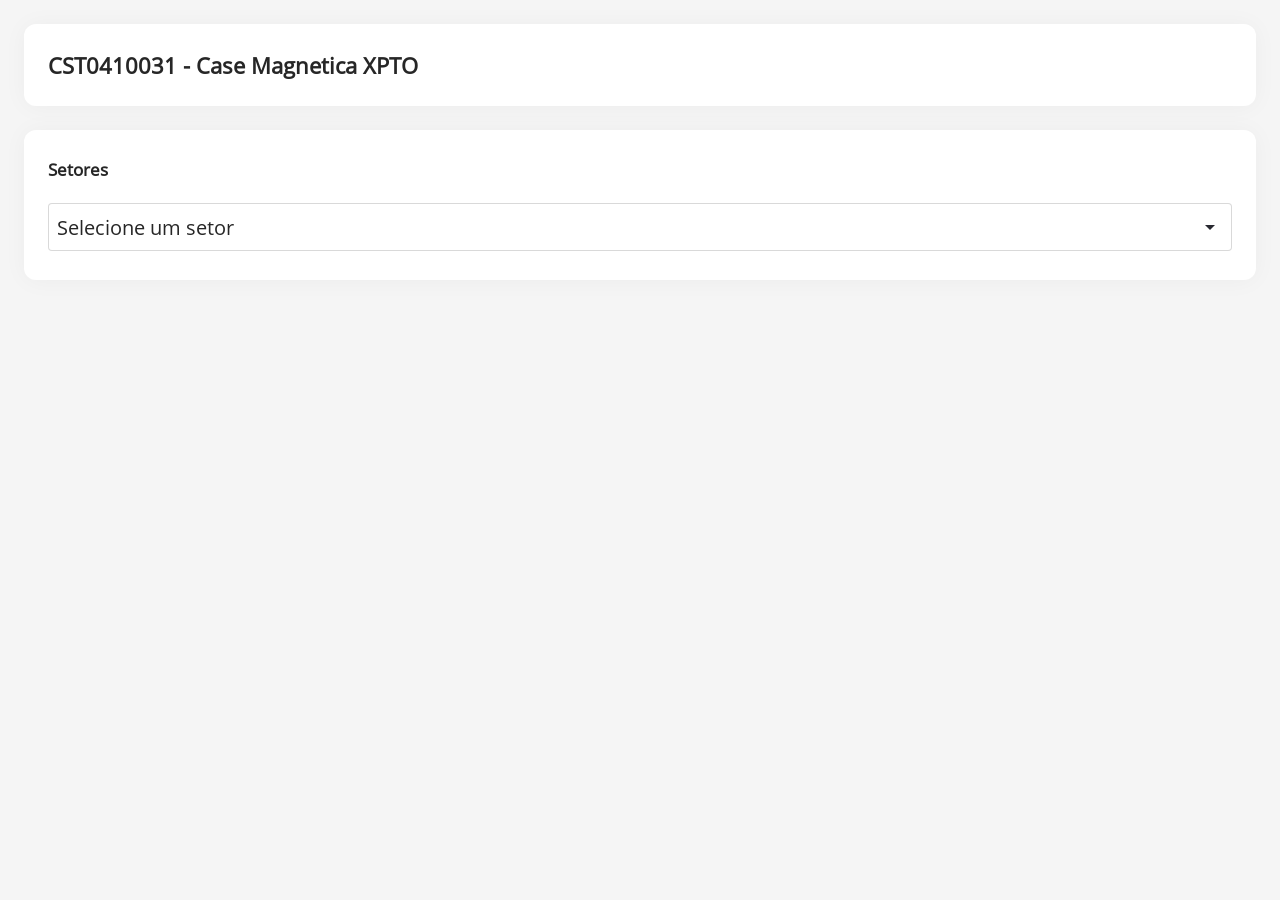
==== views/crm.html @ dc73edc6 "Adiciona view de CRM com listbox de setores e tabela de serviços" ====
<!DOCTYPE html>
<html lang="pt-br">
    <head>
        <meta charset="utf-8" />
        <meta name="viewport" content="width=device-width, initial-scale=1"/>
        <link href="../css/thalamus.css" rel="stylesheet" type="text/css"/>
        <style>
            body {
                margin: 0;
                padding: 0;
                width: 100%;
                overflow-x: hidden;
            }
            .container {
                width: 100% !important;
                max-width: 100% !important;
                padding: 0 !important;
                margin: 0 !important;
                box-sizing: border-box;
            }
            .margem.container {
                width: 100% !important;
                padding: var(--margem) !important;
                margin: 0 !important;
                box-sizing: border-box;
            }
            .card {
                width: 100%;
                box-sizing: border-box;
            }
            .bloco {
                width: 100%;
                margin: 0;
                padding: 0;
                box-sizing: border-box;
            }
            .bloco.margem {
                padding: var(--margem) !important;
                box-sizing: border-box;
            }
            .setor-listbox {
                width: 100%;
                box-sizing: border-box;
                border: 1px solid var(--cor-separador);
                border-radius: 4px;
                background-color: var(--cor-bg);
                color: var(--cor-texto);
                font-size: 1em;
                padding: 8px;
                cursor: pointer;
                margin: 5px 0;
            }
            .setor-listbox:hover {
                background-color: var(--cor-primaria-fraca);
            }
            .servico-table {
                width: 100%;
                border-collapse: collapse;
                margin-top: 20px;
                box-sizing: border-box;
            }
            .servico-table th, .servico-table td {
                padding: 10px;
                border: 1px solid var(--cor-separador);
                text-align: left;
            }
            .servico-table th {
                background-color: var(--cor-primaria-fraca);
            }
            .acao-btn {
                cursor: pointer;
                color: var(--cor-erro);
            }
            .modal {
                display: none;
                position: fixed;
                top: 0;
                left: 0;
                width: 100%;
                height: 100%;
                background-color: rgba(0,0,0,0.5);
            }
            .modal-content {
                background-color: var(--cor-bg);
                margin: 15% auto;
                padding: 20px;
                width: 70%;
                border-radius: 5px;
            }
        </style>
    </head>
    <body>
        <div class="container margem">
            <div class="card bloco margem">
                <h2>CST0410031 - Case Magnetica XPTO</h2>
            </div>
            
            <div class="card bloco margem">
                <h3>Setores</h3>
                <select class="setor-listbox" onchange="selecionarSetor(this.value)">
                    <option value="">Selecione um setor</option>
                    <option value="Montagem">Montagem</option>
                    <option value="Usinagem">Usinagem</option>
                    <option value="Pintura">Pintura</option>
                </select>
            </div>

            <div id="setores-container">
                <!-- Os blocos de setores serão inseridos aqui -->
            </div>
        </div>

        <!-- Modal -->
        <div id="servicoModal" class="modal">
            <div class="modal-content">
                <h2>Detalhes do Serviço</h2>
                <p>Conteúdo do modal aqui...</p>
                <button onclick="fecharModal()">Fechar</button>
            </div>
        </div>

        <script>
            function criarBlocoSetor(setor) {
                const container = document.getElementById('setores-container');
                const blocoId = 'setor-' + setor.toLowerCase();
                
                // Verifica se já existe um bloco para este setor
                if (document.getElementById(blocoId)) {
                    return;
                }

                const bloco = document.createElement('div');
                bloco.id = blocoId;
                bloco.className = 'card bloco margem';
                
                bloco.innerHTML = `
                    <h2>${setor}</h2>
                    <table class="servico-table">
                        <thead>
                            <tr>
                                <th>Código</th>
                                <th>Descrição</th>
                                <th>Ação</th>
                            </tr>
                        </thead>
                        <tbody>
                            <tr onclick="abrirModal()">
                                <td>001</td>
                                <td>Cortar cabo na ponta</td>
                                <td class="acao-btn">×</td>
                            </tr>
                            <tr onclick="abrirModal()">
                                <td>002</td>
                                <td>Fixar parafuso no pino</td>
                                <td class="acao-btn">×</td>
                            </tr>
                            <tr onclick="abrirModal()">
                                <td>003</td>
                                <td>Cortar ponta do inserto</td>
                                <td class="acao-btn">×</td>
                            </tr>
                        </tbody>
                    </table>
                `;
                
                container.appendChild(bloco);
            }

            function selecionarSetor(setor) {
                if (setor) {
                    criarBlocoSetor(setor);
                }
            }

            function abrirModal() {
                document.getElementById('servicoModal').style.display = 'block';
            }

            function fecharModal() {
                document.getElementById('servicoModal').style.display = 'none';
            }

            // Fechar modal quando clicar fora dele
            window.onclick = function(event) {
                if (event.target == document.getElementById('servicoModal')) {
                    fecharModal();
                }
            }
        </script>
    </body>
</html>
---- css/thalamus.css ----
@font-face{font-family:OpenSans;src:url("OpenSans.woff2") format("woff2")}:root{--h: 210;--s: 100%;--l: 65%;--c: 0;--cor-primaria: hsl(var(--h) var(--s) var(--l));--cor-primaria-forte: hsl(var(--h) var(--s) calc(var(--l) - 26%));--cor-primaria-media: hsl(var(--h) var(--s) var(--l) / .24);--cor-primaria-fraca: hsl(var(--h) var(--s) var(--l) / .08);--cor-bg: #fff;--cor-secundaria: hsl(calc(var(--h) + 180) var(--s) var(--l));--cor-ok: hsl(220 var(--s) calc(var(--l) - 10%));--cor-sucesso: hsl(130 var(--s) calc(var(--l) - 38%));--cor-alerta: #fdfd25;--cor-erro: hsl(0 var(--s) calc(var(--l) - 26%));--cor-cinza: rgba(var(--c), var(--c), var(--c),.04);--cor-cinza2: rgba(var(--c), var(--c), var(--c),.07);--cor-fonte: rgba(var(--c), var(--c), var(--c),.85);--cor-fonte-forte: rgb(var(--c), var(--c), var(--c));--cor-fonte-fraca: rgba(var(--c), var(--c), var(--c),.54);--cor-separador: rgba(var(--c), var(--c), var(--c),.15);--margem: 24px}.dark{--c: 255;--cor-primaria-forte: hsl(var(--h) var(--s) calc(var(--l) + 10%));--cor-ok: hsl(220 var(--s) calc(var(--l) + 6%));--cor-sucesso: hsl(130 var(--s) calc(var(--l) + 6%));--cor-erro: hsl(0 var(--s) calc(var(--l) + 6%));--cor-bg: #222}.dark .jm{box-shadow:0 0 0 1px var(--cor-separador),0 2px 8px rgba(0,0,0,.8),0 4px 8px -4px rgba(0,0,0,.8),0 4px 8px -4px rgba(0,0,0,.8)}*{margin:0}body,input,textarea,select,button{background:var(--cor-bg);color:var(--cor-fonte);font:14px/1.572 OpenSans,arial,sans-serif}body{background:linear-gradient(var(--cor-cinza), var(--cor-cinza)) var(--cor-bg)}.inicial{background:url(../img/grafismo2.svg) center bottom/cover no-repeat,linear-gradient(var(--cor-cinza), var(--cor-cinza)) var(--cor-bg)}.dark .inicial{background:url(../img/grafismo2-dark.svg) center bottom/cover no-repeat,linear-gradient(var(--cor-cinza), var(--cor-cinza)) var(--cor-bg)}input[type=text],input[type=date],input[type=time],input[type=number],input[type=password],input[type=search],textarea,select,button{border:1px solid var(--cor-separador);border-radius:6px;padding:12px 16px;box-sizing:border-box;width:100%;transition:background-color .25s,border .25s}input:focus,textarea:focus,select:focus{outline:none;border-color:var(--cor-primaria)}input:invalid,textarea:invalid,select:invalid{box-shadow:0 -1px var(--cor-erro) inset}input[disabled],textarea[disabled],select[disabled]{opacity:.4}input[readonly],textarea[readonly],select[readonly]{border-color:var(--cor-cinza)}.pesquisa{background-color:var(--cor-cinza);border-radius:24px;padding:0 calc(var(--margem)/2);margin:0 20px 0 0}.pesquisa input{width:300px;background:none;border-color:rgba(0,0,0,0)}[required]{box-shadow:0 -1px var(--cor-erro) inset}.disabled{opacity:.4;filter:grayscale(1);pointer-events:none}.clicavel{cursor:pointer}.clicavel:hover{box-shadow:0 0 0 1px var(--cor-primaria-media);border-radius:4px}input[type=checkbox],input[type=radio]{width:16px;height:16px;vertical-align:text-bottom;margin:0 6px 0 0}.jm,.abs{position:absolute}.jm{background:var(--cor-bg);box-shadow:0 0 0 1px var(--cor-separador),0 2px 8px var(--cor-separador),0 4px 8px -4px var(--cor-separador),0 4px 8px -4px var(--cor-separador);border-radius:12px;z-index:5;margin:4px 0 0;text-align:left;animation:m .1s linear}header .jm{margin-top:57px;width:280px}.jm-avatar,.jm-notif{right:calc(var(--margem) - 2px)}.jm-notif{margin-right:46px}.jm-notif .fonte-menor{line-height:24px;margin-left:calc(var(--margem)/2)}label{display:block;margin:0 0 12px}.central{max-width:400px;margin:auto}.msg{background:var(--cor-fonte-forte);border-radius:12px;color:var(--cor-bg);padding:var(--margem);position:fixed;bottom:calc(var(--margem)/2);left:calc(var(--margem)/2)}.titulo{box-shadow:0 -1px var(--cor-separador) inset}.subtitulo{color:var(--cor-fonte-forte);font-weight:700}.jm .separador:not(.margem){padding:calc(var(--margem)/2)}.jm-menu{left:calc(var(--margem) + 46px)}.jm-inc{margin-top:16px}.separador+.separador{box-shadow:0 1px var(--cor-cinza2) inset}.efeito:before{content:"";position:absolute;border-top:1px solid var(--cor-primaria);width:48px;margin-top:57px}.toggle{height:20px;border-radius:10px;background:var(--cor-primaria);width:40px;margin:1px 0}.toggle{background:var(--cor-separador);float:left}.toggle:before{content:"";width:16px;height:16px;float:left;background:var(--cor-bg);margin:2px;border-radius:50%}.toggle,.toggle:before{transition:all 120ms ease-in-out}.ativo .toggle{background:var(--cor-primaria)}.ativo .toggle:before{margin-left:22px}.link-toggle{display:inline-block;padding:9px var(--margem) 9px 0}.link-toggle .toggle{margin-right:10px}select{background:url("data:image/svg+xml;charset=utf8,<svg xmlns='http://www.w3.org/2000/svg' width='16' height='5'><path d='M0 0h10L5 5z' fill='%23282930'/></svg>") right 10px center no-repeat var(--cor-bg);appearance:none;padding-right:32px}select,input[type=date],input[type=time]{height:48px}textarea{height:88px;display:block}main section{flex:1}nav a,a[class^=icone-],a[class*=" icone-"]{border-radius:12px;transition:box-shadow .25s,color .25s}nav a:hover,a[class^=icone-]:hover,a[class*=" icone-"]:hover{box-shadow:0 0 0 1px var(--cor-separador) inset}nav a:active,a[class^=icone-]:active,a[class*=" icone-"]:active{background-color:var(--cor-cinza)}nav a{display:block !important}nav .ativo{text-shadow:0 0 1px}nav .ativo,[class^=icone-].ativo,[class*=" icone-"].ativo,.paginacao .ativo,.tags .ativo{background-color:var(--cor-primaria-fraca);box-shadow:0 0 0 1px var(--cor-primaria-media) inset;color:var(--cor-primaria-forte)}[class^=icone-].ativo,[class*=" icone-"].ativo{box-shadow:0 0 0 2px var(--cor-primaria) inset !important}nav a:not([class^=icone-]){padding:9px 16px}nav a:hover{color:var(--cor-primaria-forte)}.nav-maior a:not([class^=icone-]),.nav-maior .subtitulo{padding:13px var(--margem)}.fonte-fraca{color:var(--cor-fonte-fraca)}@keyframes m{0%{margin-top:90px;opacity:0}100%{opacity:1}}.direita,.usuario{float:right}.esquerda{float:left}.inicial header,.margem,aside .nav-maior{padding:var(--margem)}.logo{display:inline-block;font-weight:700;font-size:18px;background:url(../img/thalamus.svg) 0 center/auto 100% no-repeat;color:rgba(0,0,0,0);line-height:48px;width:160px}.dark .logo{background-image:url(../img/thalamus-dark.svg)}div.logo{width:48px}aside{z-index:1}.logo-menor{width:36px;height:36px;margin:6px 6px 6px 0;position:relative}.logo-menor:hover:before{border-radius:50%;content:"";width:48px;height:48px;box-shadow:0 0 0 1px var(--cor-separador) inset;position:absolute;left:-6px;top:-6px}header{background:var(--cor-bg);padding:8px var(--margem);box-shadow:0 1px var(--cor-separador);z-index:2}header .linha{justify-content:space-between;display:flex}.com-texto{padding-right:calc(var(--margem)/2)}.tam-100{display:block;width:100%;height:auto;margin:auto}.alinha-v{display:flex;align-items:center}.alinha-v.alinha-centro{justify-content:center}.just-cont{display:flex;justify-content:space-between}.tam-icone{width:36px}[class^=icone-],[class*=" icone-"]{border-radius:12px;display:inline-block;overflow:hidden;vertical-align:bottom;position:relative;line-height:48px;min-width:48px}[class^=icone-]:before,[class*=" icone-"]:before{content:"";height:48px;width:48px;background:center center/20px auto no-repeat;float:left}[class^=icone-]:not(:empty),[class*=" icone-"]:not(:empty){padding-right:var(--margem)}.tabela [class^=icone-],.tabela [class*=" icone-"]{line-height:24px;min-width:36px;margin:-2px 0}.tabela [class^=icone-]:before,.tabela [class*=" icone-"]:before{width:36px;height:24px}.m-icone{display:flex;gap:4px;margin:-7px 0}[rel]:after{content:attr(rel);background:var(--cor-primaria);color:var(--cor-bg);position:absolute;top:2px;left:0;font-size:12px;line-height:20px;min-width:14px;padding:0 3px;text-align:center;border-radius:10px;z-index:2}a[class^=icone-]:not(:hover):before,a[class*=" icone-"]:not(:hover):before{opacity:.8}.tabela{width:100%;border-spacing:0}.tabela:not(.alinha-centro) th:not(.alinha-direita){text-align:left}.tabela th{box-shadow:0 -1px var(--cor-cinza2) inset}.tabela th .fonte-menor{font-weight:400}.tabela th,.tabela td{padding:11px calc(var(--margem)/2)}.tabela td{box-shadow:0 -1px var(--cor-cinza2)}.tabela tr:not(.sel):has(td):hover{background-color:var(--cor-primaria-fraca)}.lead{font-size:calc(var(--margem)*1.5)}.loading{position:relative;box-shadow:0 0 0 2px var(--cor-separador) inset;margin:auto;width:60px;height:60px;animation:aumenta .5s}.loading,.loading:before,.loading div,.loading div:before{border-radius:50%}.loading:before{content:"";background:url(../img/grafismo.svg) -56px -410px/532px 532px no-repeat;opacity:.5;filter:grayscale(1);position:absolute;top:0;left:0;right:0;bottom:0}.loading div{border:2px solid;border-color:rgba(0,0,0,0) rgba(0,0,0,0) var(--cor-primaria) var(--cor-primaria);width:calc(100% - 4px);height:calc(100% - 4px);animation:roda 1.2s linear infinite}.loading div:before{content:"";width:8px;height:8px;position:absolute;background:var(--cor-primaria);margin:1px 0 0 -22px}@keyframes aumenta{0%{transform:scale(0.2);opacity:0}}@keyframes roda{0%{transform:rotate(0deg)}100%{transform:rotate(360deg)}}.dark [class^=icone-]:before,.dark [class*=" icone-"]:before{filter:invert(1)}.inverte{color:var(--cor-bg) !important;background-color:var(--cor-fonte)}.inverte:hover,.inverte:active{background-color:var(--cor-fonte-forte) !important}.inverte:before{filter:invert(1)}.dark .inverte:before{filter:invert(0)}.card{font-size:20px;line-height:32px}.card,.card img{display:block}.card img{width:100%}.pos-input{position:absolute;pointer-events:none}.pos-input+input{padding-left:48px}.icone-olho:before{background-image:url(../img/eye.svg)}[type=text]+.icone-olho:before{background-image:url(../img/eye-crossed.svg)}.icone-avancar:before,.icone-voltar:before{background-image:url(../img/angle-small-right.svg)}.icone-voltar:before{transform:rotate(180deg)}.icone-notif:before{background-image:url(../img/bell.svg)}.icone-pesquisa:before{background-image:url(../img/search.svg)}.icone-menu:before{background-image:url(../img/menu.svg)}.icone-alvo:before{background-image:url(../img/location-crosshairs.svg)}.icone-gestao:before{background-image:url(../img/settings.svg)}.icone-editar:before{background-image:url(../img/edit.svg)}.icone-compras:before{background-image:url(../img/shopping-cart.svg)}.icone-inc:before{background-image:url(../img/add.svg)}.icone-relogio:before{background-image:url(../img/clock.svg)}.icone-download:before{background-image:url(../img/file-download.svg)}.icone-app:before{background-image:url(../img/apps-add.svg)}.icone-conta:before{background-image:url(../img/user.svg)}.icone-senha:before{background-image:url(../img/lock.svg)}[class^=grid-],[class*=" grid-"]{display:grid;gap:var(--margem);grid-template-columns:repeat(1, 1fr)}[class^=grid-] .bloco,[class*=" grid-"] .bloco{margin:0 !important}.negrito{font-weight:700}a{text-decoration:none;color:var(--cor-fonte)}main a:hover{color:var(--cor-primaria-forte)}.block,.link-menu{display:block}.link-menu{padding:10px}.txt-erro{color:var(--cor-erro)}h2{font-size:22px;line-height:34px}.linha h2{flex:1}h1,h2:not(:last-child),p:not(:last-child),ul,legend:not(.coluna),.m-b{margin-bottom:var(--margem)}.m-d{margin-right:calc(var(--margem)/2)}h1{font-size:2em}h3{font-size:17px;margin:0 0 calc(var(--margem)/2)}progress[value]{-webkit-appearance:none;-moz-appearance:none;appearance:none;border:none;width:100%;border-radius:8px;background:var(--cor-fonte-fraca);display:block;margin:0 0 var(--margem)}progress[value]::-webkit-progress-bar{border-radius:8px;background:var(--cor-primaria-fraca)}progress[value]::-webkit-progress-value{border-radius:8px;background:var(--cor-primaria)}progress[value]::-moz-progress-bar{border-radius:8px;background:var(--cor-primaria)}legend{font-weight:700;color:var(--cor-primaria);width:100%}button{border-radius:24px;padding:12px calc(var(--margem)*1.5);width:auto;font-weight:700}.login button{min-width:calc(var(--margem)*7);padding:12px var(--margem)}button:not(.acao-secundaria){color:var(--cor-bg);background:linear-gradient(var(--cor-primaria), var(--cor-primaria-forte) 200%)}button.acao-secundaria{background:rgba(0,0,0,0)}button[disabled]{opacity:.5}button:not([disabled]):hover{border-color:var(--cor-separador);cursor:pointer}button:active{opacity:.75}.fonte-cor-primaria{color:var(--cor-primaria)}.primaria-fraca{background-color:var(--cor-primaria-fraca)}.fonte-forte{color:var(--cor-fonte-forte)}.alinha-centro{text-align:center}.alinha-direita{text-align:right}.container{max-width:1272px;margin:auto}.fonte-menor,.chip{font-size:12px}.fonte-maior{font-size:1.35em}.rel,header,figure{position:relative}fieldset{border:0;padding:0}fieldset p{margin:0 0 var(--margem)}.none{display:none}.cover{background:url(../img/grafismo.svg) center bottom/cover no-repeat,linear-gradient(-120deg, var(--cor-primaria-fraca), var(--cor-secundaria) 250%);box-shadow:-1px 0 var(--cor-separador) inset;min-height:120px}.botao{display:inline-block;padding:9px 0;position:relative;color:var(--cor-primaria-forte)}.botao.margem-topo{margin-top:12px}.botao:hover:after{content:"";border-top:1px solid;position:absolute;left:0;right:0;top:36px}.tam-auto{flex:0 0 auto !important}select.tam-auto{width:auto}.tam-icone{width:24px}.bloco{background-color:var(--cor-bg);border-radius:12px;box-shadow:0 1px 24px var(--cor-cinza);overflow:hidden;transition:box-shadow .2s ease-in-out}.bloco.msg{padding:20px var(--margem) 20px 40px;margin:0 0 var(--margem)}.bloco .bloco{box-shadow:0 0 0 1px var(--cor-separador) inset}a.bloco:hover{box-shadow:0 0 0 1px var(--cor-primaria),0 1px 24px var(--cor-primaria-fraca)}.bloco2{box-shadow:0 0 0 1px var(--cor-cinza2) inset;border-radius:12px}.bg-cinza{background:var(--cor-cinza)}.bg-ok{background:var(--cor-ok);color:var(--cor-bg)}.bg-sucesso{background:var(--cor-sucesso);color:var(--cor-bg)}.bg-alerta{background:var(--cor-alerta);color:#000}.bg-erro{background:var(--cor-erro);color:var(--cor-bg)}.chip{border-radius:12px;padding:2px 10px;display:inline-block;vertical-align:text-bottom;margin:-1px 0 -4px 6px;line-height:1.667}.linha+.linha,.linha+legend,.submit,.bloco+fieldset,fieldset+fieldset,.linha+.bloco,.bloco+.linha,.bloco+.bloco:not(.coluna),.margem-topo{margin-top:var(--margem)}.submit{display:flex;align-items:baseline;gap:4px}.avatar{display:inline-block;overflow:hidden;vertical-align:middle;border-radius:50%;padding:6px;margin-right:-6px}.avatar:hover{box-shadow:0 0 0 1px var(--cor-separador) inset}.avatar.ativo{background:var(--cor-primaria)}.avatar img{display:block;width:36px;border-radius:50%}.avatar img+span{padding:0 8px}.erro404 h1{font-size:calc(var(--margem)*8);line-height:1;background:url(../img/grafismo.svg) 0 bottom/100% auto,linear-gradient(var(--cor-primaria-fraca), var(--cor-primaria-fraca)) var(--cor-primaria-fraca);-webkit-text-fill-color:rgba(0,0,0,0);-webkit-background-clip:text}.item{box-shadow:0 1px var(--cor-separador) inset;padding:calc(var(--margem)/2.666) var(--margem);display:block}.login .linha,.login .item{padding:6px;background:var(--cor-bg);box-shadow:1px 2px 10px var(--cor-cinza)}.login .linha:first-child,.login .item:first-child{border-top-left-radius:12px;border-top-right-radius:12px}.login .linha:last-child,.login .item:last-child{border-bottom-left-radius:12px;border-bottom-right-radius:12px}.login fieldset .linha{display:flex}.login .logo{line-height:66px;width:220px}.login .item{padding:19px var(--margem)}.login .linha+.linha,.login .item+.item{margin-top:1px}.login p:not(:last-child){margin:0 0 calc(var(--margem)*1.5)}.login .submit{margin-top:calc(var(--margem)*1.5);justify-content:space-between}.login .submit .icone-avancar{filter:invert(1)}.login input{border-color:rgba(0,0,0,0)}.login input:focus{border-color:rgba(0,0,0,0) rgba(0,0,0,0) var(--cor-primaria)}.login .alinha-v.abs{top:1px;bottom:0;right:0;left:0;background:linear-gradient(var(--cor-cinza), var(--cor-cinza)) var(--cor-bg);overflow:auto}.login .icone-avancar{margin:-13px}.rol{overflow:auto;height:calc(100vh - 104px - var(--margem)*5)}input::placeholder,textarea::placeholder{color:var(--cor-fonte-fraca)}.paginacao,.tags{display:flex;flex-wrap:wrap;gap:4px;align-items:baseline}.paginacao a,.tags a{box-shadow:0 0 0 1px var(--cor-cinza2) inset;border-radius:6px;padding:7px;min-width:22px;text-align:center}.paginacao{margin-top:var(--margem)}.tags a{padding:9px 20px;border-radius:20px}figcaption.abs{background:linear-gradient(transparent, #000 116%);right:0;left:0;bottom:0;color:#fff}.card:hover figcaption.abs{background:linear-gradient(transparent, #000)}figcaption.abs:before{content:"";background:linear-gradient(-45deg, var(--cor-secundaria) -20%, var(--cor-primaria), #4B4B4C);height:6px;border-radius:3px;left:calc(var(--margem)/2);right:calc(var(--margem)/2);bottom:calc(var(--margem)/2);position:absolute}.card:hover figcaption.abs:before{background:var(--cor-primaria)}@media screen and (min-width: 971px)and (max-width: 1412px){.esconde h2{padding-left:48px}}@media screen and (min-width: 1320px){.inicial .jm-avatar,.inicial .jm-notif{right:calc(50% - 645px)}}@media screen and (min-width: 971px){.linha{gap:var(--margem)}.linha:not(.none){display:flex}.conc .linha{grid-gap:0}.coluna{flex:1 1}.grid-2{grid-template-columns:repeat(2, 1fr)}.grid-3{grid-template-columns:repeat(3, 1fr)}.grid-4{grid-template-columns:repeat(4, 1fr)}.col-2{grid-column:span 2}.col-3{grid-column:span 3}.col-4{grid-column:span 4}.tam-2{flex-grow:2}.tam-3{flex-grow:3}.tam-4{flex-grow:4}.login,.erro404{height:100vh}.login .margem,.erro404 .margem{width:360px;margin:auto}.login{position:relative;overflow:hidden;display:flex}.login .alinha-v.abs{top:0;right:-100%;left:100%;transition:all .2s ease-in-out;box-shadow:1px 0 var(--cor-separador) inset}.login .alinha-v.abs.ativo{right:0;left:0}.erro404{height:calc(100vh - 64px)}main{display:flex;transition:margin .12s ease-in-out}main aside+section:before{content:"";position:fixed;background:var(--cor-cinza);background:linear-gradient(to right, var(--cor-primaria-fraca) -100%, var(--cor-cinza));left:0;top:0;bottom:0;width:250px;transition:width .12s ease-in-out}aside{flex:0 0 250px;height:calc(100vh - 64px)}.nav-maior a+a{margin-top:4px}.esconde{margin-left:-250px}.esconde aside+section:before{width:0}.esconde .icone-menu{position:absolute;left:18px}.esconde .m-icone{height:48px}}@media screen and (max-width: 970px){:root{--margem: 16px}.pesquisa{margin:0}.pesquisa input{width:calc(100% - 48px);float:left}.m-icone.direita{float:none;margin:0 0 var(--margem)}.coluna:not(:last-child){margin-bottom:var(--margem)}header .coluna:not(:last-child),.conc .coluna:not(:last-child),.just-cont .coluna:not(:last-child){margin:0}.apaga-mobile,.efeito{display:none}a.coluna{display:block}.login .margem{padding:calc(var(--margem)*2)}.login .alinha-v.abs:not(.ativo){display:none}main section:nth-child(n+2){box-shadow:0 1px var(--cor-separador) inset}aside{background:var(--cor-cinza)}aside nav{display:flex;flex-wrap:wrap}}.print{display:none}@media print{:root{--cor-primaria: #000;--cor-primaria-fraca: rgba(0,0,0,.1);--cor-secundaria: rgba(0,0,0,.1);--cor-separador: rgba(0,0,0,.1);--cor-fonte: #000;--cor-fonte-fraca: rgba(0,0,0,.5)}.no-print{display:none}.print{display:block}}
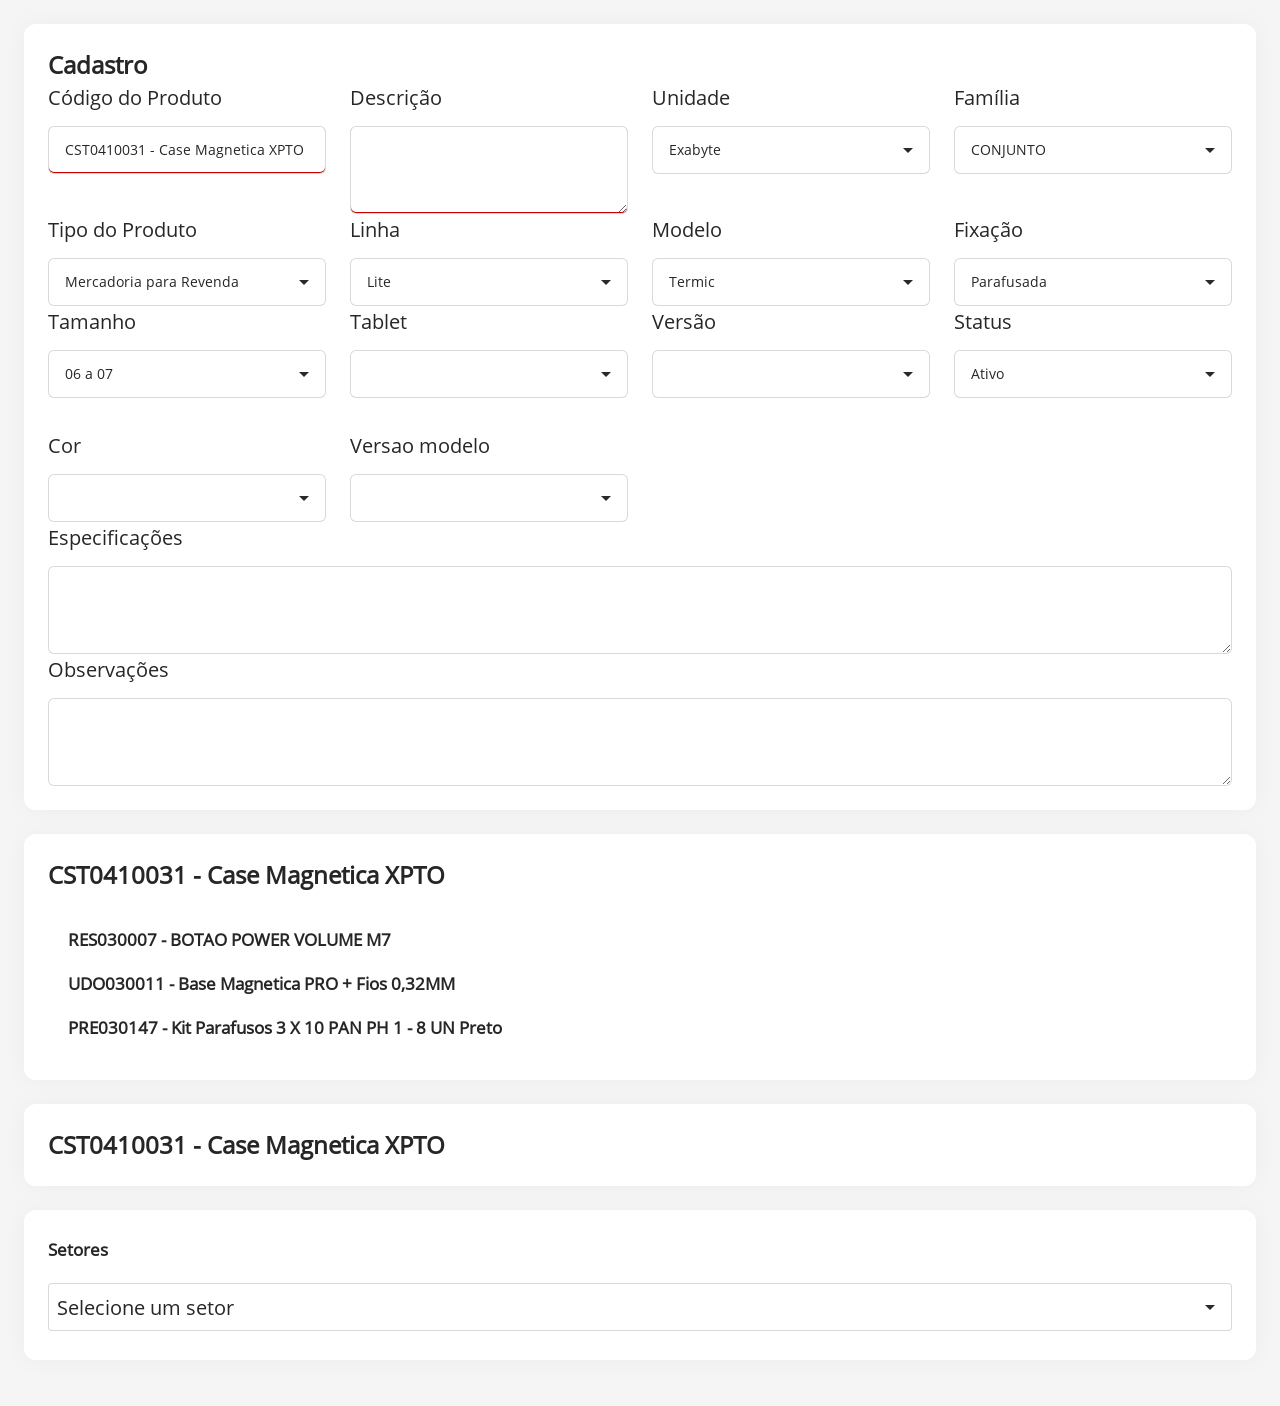
==== commit ba6955e2: "feat: adiciona funcionalidade de atualização de título ao clicar nos subtítulos" ====
--- a/views/crm.html
+++ b/views/crm.html
@@ -38,7 +38,7 @@
                 padding: var(--margem) !important;
                 box-sizing: border-box;
             }
-            .setor-listbox {
+            .setor-listbox, .servico-listbox {
                 width: 100%;
                 box-sizing: border-box;
                 border: 1px solid var(--cor-separador);
@@ -50,26 +50,66 @@
                 cursor: pointer;
                 margin: 5px 0;
             }
-            .setor-listbox:hover {
+            .setor-listbox:hover, .servico-listbox:hover {
                 background-color: var(--cor-primaria-fraca);
             }
-            .servico-table {
-                width: 100%;
-                border-collapse: collapse;
+            .detalhes-servico {
                 margin-top: 20px;
-                box-sizing: border-box;
-            }
-            .servico-table th, .servico-table td {
-                padding: 10px;
+                padding: var(--margem);
                 border: 1px solid var(--cor-separador);
-                text-align: left;
-            }
-            .servico-table th {
-                background-color: var(--cor-primaria-fraca);
-            }
-            .acao-btn {
+                border-radius: 4px;
+                background-color: var(--cor-bg);
+            }
+            .detalhes-servico h3 {
+                margin-top: 0;
+                color: var(--cor-texto);
+            }
+            .lista-materiais {
+                list-style: none;
+                padding: 0;
+                margin: 10px 0;
+            }
+            .lista-materiais li {
+                padding: 8px;
+                border-bottom: 1px solid var(--cor-separador);
+                display: flex;
+                justify-content: space-between;
+                align-items: center;
+            }
+            .lista-materiais li:last-child {
+                border-bottom: none;
+            }
+            .btn-excluir {
+                background: none;
+                border: none;
+                color: var(--cor-erro);
                 cursor: pointer;
-                color: var(--cor-erro);
+                padding: 4px 8px;
+                font-size: 16px;
+                border-radius: 4px;
+                transition: background-color 0.2s;
+            }
+            .btn-excluir:hover {
+                background-color: var(--cor-erro-fraca);
+            }
+            .btn-adicionar {
+                background: none;
+                border: none;
+                color: var(--cor-sucesso);
+                cursor: pointer;
+                padding: 4px 8px;
+                font-size: 16px;
+                border-radius: 4px;
+                transition: background-color 0.2s;
+                margin-right: 10px;
+            }
+            .btn-adicionar:hover {
+                background-color: var(--cor-sucesso-fraca);
+            }
+            .cabecalho-lista {
+                display: flex;
+                align-items: center;
+                margin-bottom: 10px;
             }
             .modal {
                 display: none;
@@ -79,23 +119,251 @@
                 width: 100%;
                 height: 100%;
                 background-color: rgba(0,0,0,0.5);
+                z-index: 1000;
             }
             .modal-content {
                 background-color: var(--cor-bg);
                 margin: 15% auto;
                 padding: 20px;
-                width: 70%;
-                border-radius: 5px;
+                width: 50%;
+                border-radius: 4px;
+                position: relative;
+            }
+            .modal-header {
+                display: flex;
+                justify-content: space-between;
+                align-items: center;
+                margin-bottom: 20px;
+            }
+            .modal-header h3 {
+                margin: 0;
+                color: var(--cor-texto);
+            }
+            .btn-fechar {
+                background: none;
+                border: none;
+                color: var(--cor-texto);
+                font-size: 20px;
+                cursor: pointer;
+                padding: 0;
+            }
+            .modal-body {
+                margin-bottom: 20px;
+            }
+            .modal-footer {
+                text-align: right;
+            }
+            .btn-confirmar {
+                background-color: var(--cor-sucesso);
+                color: white;
+                border: none;
+                padding: 8px 16px;
+                border-radius: 4px;
+                cursor: pointer;
+            }
+            .btn-confirmar:hover {
+                background-color: var(--cor-sucesso-escura);
+            }
+            .campo-formulario {
+                margin: 15px 0;
+            }
+            .campo-formulario label {
+                display: block;
+                margin-bottom: 5px;
+                color: var(--cor-texto);
+                font-weight: bold;
+            }
+            .campo-formulario input[type="text"],
+            .campo-formulario textarea {
+                width: 100%;
+                padding: 8px;
+                border: 1px solid var(--cor-separador);
+                border-radius: 4px;
+                background-color: var(--cor-bg);
+                color: var(--cor-texto);
+                box-sizing: border-box;
+            }
+            .campo-formulario textarea {
+                min-height: 100px;
+                resize: vertical;
+            }
+            .campo-formulario input[type="file"] {
+                width: 100%;
+                padding: 8px;
+                border: 1px solid var(--cor-separador);
+                border-radius: 4px;
+                background-color: var(--cor-bg);
+                color: var(--cor-texto);
+                box-sizing: border-box;
+            }
+            .bloco h2 {
+                margin: 0;
+                padding: 0;
+                font-size: 1.2em;
+                font-weight: bold;
             }
         </style>
     </head>
     <body>
         <div class="container margem">
-            <div class="card bloco margem">
+
+            <div id="bl1" class="card bloco margem">
+                <h2>Cadastro </h2>
+                <div data-v-2e3b20c7="" class="grid-4">
+                    <div data-v-2e3b20c7="">
+                        <label data-v-2e3b20c7="">Código do Produto</label>
+                        <input data-v-2e3b20c7="" type="text" required="" value="CST0410031 - Case Magnetica XPTO"></div>
+                        <div data-v-2e3b20c7="">
+                            <label data-v-2e3b20c7="">Descrição</label>
+                            <textarea data-v-2e3b20c7="" type="text" required="">
+
+                            </textarea>
+                        </div>
+                        <div data-v-2e3b20c7="">
+                            <label data-v-2e3b20c7="">Unidade <i data-v-2e3b20c7="" title="Editar unidade"></i></label>
+                            <select data-v-2e3b20c7=""><option data-v-2e3b20c7="" value="(EB)">Exabyte</option><option data-v-2e3b20c7="" value="%">%</option><option data-v-2e3b20c7="" value="01">01</option><option data-v-2e3b20c7="" value="03">03</option><option data-v-2e3b20c7="" value="1">1</option><option data-v-2e3b20c7="" value="1 UNID">1 UNID</option><option data-v-2e3b20c7="" value="1,000">1,000</option><option data-v-2e3b20c7="" value="1/4">1/4</option><option data-v-2e3b20c7="" value="1000">1000</option><option data-v-2e3b20c7="" value="1000UN">1000UN</option><option data-v-2e3b20c7="" value="12X4">12X4</option><option data-v-2e3b20c7="" value="12X5">12X5</option><option data-v-2e3b20c7="" value="12x7">12x7</option><option data-v-2e3b20c7="" value="15ML">15 Mililitro</option><option data-v-2e3b20c7="" value="15x7">15x7</option><option data-v-2e3b20c7="" value="18x18">18x18</option><option data-v-2e3b20c7="" value="18x4x4">18x4x4</option><option data-v-2e3b20c7="" value="1UN">Unidade</option><option data-v-2e3b20c7="" value="2">2</option><option data-v-2e3b20c7="" value="21X24">21X24</option><option data-v-2e3b20c7="" value="25 G">25 Gramas</option><option data-v-2e3b20c7="" value="2MI">2 milheiros</option><option data-v-2e3b20c7="" value="350">350</option><option data-v-2e3b20c7="" value="3MI">3 Milheiros</option><option data-v-2e3b20c7="" value="4C">4 Cilindros</option><option data-v-2e3b20c7="" value="6UN6">6UN6</option><option data-v-2e3b20c7="" value="8X16X8">8X16X8</option><option data-v-2e3b20c7="" value="AM">Unidade</option><option data-v-2e3b20c7="" value="AMP">Peça</option><option data-v-2e3b20c7="" value="AMPOLA">Ampola</option><option data-v-2e3b20c7="" value="AP">Aparelho</option><option data-v-2e3b20c7="" value="AR">Arroba</option><option data-v-2e3b20c7="" value="AT">Atado</option><option data-v-2e3b20c7="" value="AU">AU</option><option data-v-2e3b20c7="" value="B20">Bombona 20</option><option data-v-2e3b20c7="" value="B5">Bombona 5</option><option data-v-2e3b20c7="" value="B50">Bombona 50</option><option data-v-2e3b20c7="" value="B70">Bombona 70</option><option data-v-2e3b20c7="" value="BA">Lata</option><option data-v-2e3b20c7="" value="BAG">Saco</option><option data-v-2e3b20c7="" value="BALDE">Balde</option><option data-v-2e3b20c7="" value="BAN">Bandeja</option><option data-v-2e3b20c7="" value="BAR">Barrica</option><option data-v-2e3b20c7="" value="BARRA">Barra</option><option data-v-2e3b20c7="" value="BARRIL">Barril</option><option data-v-2e3b20c7="" value="BB">Bombona</option><option data-v-2e3b20c7="" value="BB 30">Bombona 30 litros</option><option data-v-2e3b20c7="" value="BB 5L">Bombona 5 litros</option><option data-v-2e3b20c7="" value="BBX20">Balde de 20 litros</option><option data-v-2e3b20c7="" value="BD">Balde</option><option data-v-2e3b20c7="" value="BD 2,5">Balde 2,5 KG</option><option data-v-2e3b20c7="" value="BD1">Balde 1un</option><option data-v-2e3b20c7="" value="BDJ">Bandeja</option><option data-v-2e3b20c7="" value="BG">Saco</option><option data-v-2e3b20c7="" value="BI">Bisnaga</option><option data-v-2e3b20c7="" value="BIS">Bisnaga</option><option data-v-2e3b20c7="" value="BJ">Botija</option><option data-v-2e3b20c7="" value="BJA">Bandeja</option><option data-v-2e3b20c7="" value="BL">Bloco</option><option data-v-2e3b20c7="" value="BLD">Balde</option><option data-v-2e3b20c7="" value="BLIS">Blister</option><option data-v-2e3b20c7="" value="BN">Bandeja</option><option data-v-2e3b20c7="" value="BND">Bandeja</option><option data-v-2e3b20c7="" value="BNG">Bisnaga</option><option data-v-2e3b20c7="" value="BO">Bobina</option><option data-v-2e3b20c7="" value="BOB">Bobina</option><option data-v-2e3b20c7="" value="BOBINA">Bobina</option><option data-v-2e3b20c7="" value="BR">Barra</option><option data-v-2e3b20c7="" value="BRL">Barril</option><option data-v-2e3b20c7="" value="BRR">Barril</option><option data-v-2e3b20c7="" value="BRS">BRS</option><option data-v-2e3b20c7="" value="BS">Base</option><option data-v-2e3b20c7="" value="BSA">Bolsa</option><option data-v-2e3b20c7="" value="BT">Booster</option><option data-v-2e3b20c7="" value="BX">Box</option><option data-v-2e3b20c7="" value="CA">Cartucho</option><option data-v-2e3b20c7="" value="CAB">Cabeça</option><option data-v-2e3b20c7="" value="CADA">Cada</option><option data-v-2e3b20c7="" value="CAI">Caixa</option><option data-v-2e3b20c7="" value="CAIXA">Caixa</option><option data-v-2e3b20c7="" value="CAIXAS">Caixa</option><option data-v-2e3b20c7="" value="CANETA">Caneta</option><option data-v-2e3b20c7="" value="CAPS">Cápsula</option><option data-v-2e3b20c7="" value="CAR">Carrada</option><option data-v-2e3b20c7="" value="CB">Cabeça</option><option data-v-2e3b20c7="" value="CBM">Metro Cúbico</option><option data-v-2e3b20c7="" value="CDA">Cada</option><option data-v-2e3b20c7="" value="CE">Cento</option><option data-v-2e3b20c7="" value="CENT">Cento</option><option data-v-2e3b20c7="" value="CENTO">Cento</option><option data-v-2e3b20c7="" value="CF">Caixa Fechada</option><option data-v-2e3b20c7="" value="CG">Carga</option><option data-v-2e3b20c7="" value="CH">Chapa</option><option data-v-2e3b20c7="" value="CI">Cilindro</option><option data-v-2e3b20c7="" value="CIL">Cilindro</option><option data-v-2e3b20c7="" value="CILIND">Cilindro</option><option data-v-2e3b20c7="" value="CJ">Conjunto</option><option data-v-2e3b20c7="" value="CJ1">Conjunto</option><option data-v-2e3b20c7="" value="CJT">Conjunto</option><option data-v-2e3b20c7="" value="CJTO">Conjunto</option><option data-v-2e3b20c7="" value="CL">Cilindro</option><option data-v-2e3b20c7="" value="CM">Centímetro</option><option data-v-2e3b20c7="" value="CM2">Centímetro Quadrado</option><option data-v-2e3b20c7="" value="CM3">Centímetro Cúbico</option><option data-v-2e3b20c7="" value="CMB">Combo</option><option data-v-2e3b20c7="" value="CMC">Cem Metro Quadrado</option><option data-v-2e3b20c7="" value="CN">Container</option><option data-v-2e3b20c7="" value="CNT">Cento</option><option data-v-2e3b20c7="" value="CO">Copo</option><option data-v-2e3b20c7="" value="COL">Coletor</option><option data-v-2e3b20c7="" value="COMP">Comprimido</option><option data-v-2e3b20c7="" value="CON">Cone</option><option data-v-2e3b20c7="" value="CONJUN">Conjunto</option><option data-v-2e3b20c7="" value="CONT">Container</option><option data-v-2e3b20c7="" value="COPO">Copo</option><option data-v-2e3b20c7="" value="COR">Cordão</option><option data-v-2e3b20c7="" value="CPR">Comprimido</option><option data-v-2e3b20c7="" value="CR">Cartucho</option><option data-v-2e3b20c7="" value="CRT">Carretel</option><option data-v-2e3b20c7="" value="CS">Cápsula</option><option data-v-2e3b20c7="" value="CT">Quilate</option><option data-v-2e3b20c7="" value="CT1400">Container 1.400kg</option><option data-v-2e3b20c7="" value="CTA">Caixeta</option><option data-v-2e3b20c7="" value="CTC">Cartucho</option><option data-v-2e3b20c7="" value="CTL">Cartela</option><option data-v-2e3b20c7="" value="CTN">Container</option><option data-v-2e3b20c7="" value="CTP">100 Itens</option><option data-v-2e3b20c7="" value="CU">Côvado</option><option data-v-2e3b20c7="" value="CUIA">Cuia</option><option data-v-2e3b20c7="" value="CUM">Cumbuca</option><option data-v-2e3b20c7="" value="CX">Caixa</option><option data-v-2e3b20c7="" value="CX 30">Caixa com 30</option><option data-v-2e3b20c7="" value="CX 40">Caixa com 40</option><option data-v-2e3b20c7="" value="CX.">Caixa</option><option data-v-2e3b20c7="" value="CX03">Caixa com 3</option><option data-v-2e3b20c7="" value="CX04">Caixa com 4</option><option data-v-2e3b20c7="" value="CX06">Caixa com 06</option><option data-v-2e3b20c7="" value="CX08">Caixa com 8</option><option data-v-2e3b20c7="" value="CX10">Caixa com 10</option><option data-v-2e3b20c7="" value="CX100">Caixa com 100</option><option data-v-2e3b20c7="" value="CX12">Caixa com 12</option><option data-v-2e3b20c7="" value="CX120">Caixa com 120</option><option data-v-2e3b20c7="" value="CX13">Caixa com 13</option><option data-v-2e3b20c7="" value="CX144">Caixa c/144 unid</option><option data-v-2e3b20c7="" value="CX15">Caixa com 15</option><option data-v-2e3b20c7="" value="CX16">Caixa com 16</option><option data-v-2e3b20c7="" value="CX18">Caixa com 18</option><option data-v-2e3b20c7="" value="CX2">Caixa com 2</option><option data-v-2e3b20c7="" value="CX20">Caixa com 20</option><option data-v-2e3b20c7="" value="CX200">Caixa com 200</option><option data-v-2e3b20c7="" value="CX21">Caixa com 21</option><option data-v-2e3b20c7="" value="CX24">Caixa com 24</option><option data-v-2e3b20c7="" value="CX25">Caixa com 25</option><option data-v-2e3b20c7="" value="CX26">Caixa com 26</option><option data-v-2e3b20c7="" value="CX27">Caixa com 27</option><option data-v-2e3b20c7="" value="CX28">Caixa com 28</option><option data-v-2e3b20c7="" value="CX3">Caixa com 3</option><option data-v-2e3b20c7="" value="CX36">Caixa com 36</option><option data-v-2e3b20c7="" value="CX42">Caixa com 42</option><option data-v-2e3b20c7="" value="CX48">Caixa com 48</option><option data-v-2e3b20c7="" value="CX5">Caixa com 5</option><option data-v-2e3b20c7="" value="CX50">Caixa com 50</option><option data-v-2e3b20c7="" value="CX6">Caixa com 6</option><option data-v-2e3b20c7="" value="CX6UND">CX6UND</option><option data-v-2e3b20c7="" value="CX80">Caixa com 80</option><option data-v-2e3b20c7="" value="CX84">Caixa com 84</option><option data-v-2e3b20c7="" value="CX9">Caixa com 9</option><option data-v-2e3b20c7="" value="CX96">Caixa com 96</option><option data-v-2e3b20c7="" value="CXA">Caixa</option><option data-v-2e3b20c7="" value="CXA1">CXA1</option><option data-v-2e3b20c7="" value="CXB">Caixa Bombona</option><option data-v-2e3b20c7="" value="CXC">Caixa</option><option data-v-2e3b20c7="" value="CXI">Caixa</option><option data-v-2e3b20c7="" value="CXPET">Caixa Pet</option><option data-v-2e3b20c7="" value="CXS">Caixa</option><option data-v-2e3b20c7="" value="CXT12">Caixote com 12</option>
+                            <option data-v-2e3b20c7="" value="CXT15">Caixote com 15</option><option data-v-2e3b20c7="" value="CXT18">Caixote com 18</option><option data-v-2e3b20c7="" value="CXT20">Caixote com 20</option>
+                            <option data-v-2e3b20c7="" value="CXT24">Caixote com 24</option><option data-v-2e3b20c7="" value="CXTE">Caixote</option><option data-v-2e3b20c7="" value="DEZ">Dezena</option>
+                            <option data-v-2e3b20c7="" value="DEZENA">Dezena</option>
+                            </select>
+                        </div>
+                        <div data-v-2e3b20c7=""><label data-v-2e3b20c7="">Família</label><select data-v-2e3b20c7=""><option data-v-2e3b20c7="" value="1">CONJUNTO</option><option data-v-2e3b20c7="" value="2">CASE</option><option data-v-2e3b20c7="" value="3">CASE 8"</option><option data-v-2e3b20c7="" value="4">CASE 9-10,1"</option><option data-v-2e3b20c7="" value="5">BRAÇO</option><option data-v-2e3b20c7="" value="6">BASES</option><option data-v-2e3b20c7="" value="7">CONVERSOR</option><option data-v-2e3b20c7="" value="8">CASE SMARTPHONE</option><option data-v-2e3b20c7="" value="9">DOCK</option><option data-v-2e3b20c7="" value="10">PLUG</option><option data-v-2e3b20c7="" value="11">PROJETO</option><option data-v-2e3b20c7="" value="12">ACESSÓRIOS</option><option data-v-2e3b20c7="" value="13">TABLET</option><option data-v-2e3b20c7="" value="14">CABOS</option><option data-v-2e3b20c7="" value="15">SUPORTES</option><option data-v-2e3b20c7="" value="16">Materiais de Embalagem</option><option data-v-2e3b20c7="" value="17">Autocolantes</option><option data-v-2e3b20c7="" value="18">Fixadores</option><option data-v-2e3b20c7="" value="19">Injetados Externos</option><option data-v-2e3b20c7="" value="20">Eletroeletrônicos</option><option data-v-2e3b20c7="" value="21">Usinados</option><option data-v-2e3b20c7="" value="22">Peça Matéria Prima</option><option data-v-2e3b20c7="" value="23">Peça Mecânica</option><option data-v-2e3b20c7="" value="24">Importados</option><option data-v-2e3b20c7="" value="25">Resinados</option><option data-v-2e3b20c7="" value="26">Preparados</option><option data-v-2e3b20c7="" value="27">Injetados Internos</option><option data-v-2e3b20c7="" value="28">Montados</option><option data-v-2e3b20c7="" value="29">Insumos Produtivos</option><option data-v-2e3b20c7="" value="30">Insumos Fabris</option><option data-v-2e3b20c7="" value="31">Material Administrativo Consumível</option><option data-v-2e3b20c7="" value="32">Ferramentas Consumíveis</option><option data-v-2e3b20c7="" value="33">Material para Manutenção e Reparo</option><option data-v-2e3b20c7="" value="34">Pesquisa e Desenvolvimento</option><option data-v-2e3b20c7="" value="35">Material Imobilizado</option><option data-v-2e3b20c7="" value="36">Ferramentas Imobilizadas</option><option data-v-2e3b20c7="" value="37">Resíduos</option><option data-v-2e3b20c7="" value="38">HUB</option><option data-v-2e3b20c7="" value="39">DEDICADO</option><option data-v-2e3b20c7="" value="40">ADAPTADOR</option></select></div>
+               </div>
+               <div data-v-2e3b20c7="" class="grid-4">
+                      
+                <div data-v-2e3b20c7="">
+                    <label data-v-2e3b20c7="">Tipo do Produto</label>
+                    <select data-v-2e3b20c7="">
+                        <option data-v-2e3b20c7="" value="1">Mercadoria para Revenda</option>
+                        <option data-v-2e3b20c7="" value="2">Matéria Prima</option>
+                        <option data-v-2e3b20c7="" value="3">Embalagem</option>
+                        <option data-v-2e3b20c7="" value="4">Produto em Processo</option>
+                        <option data-v-2e3b20c7="" value="5">Produto Acabado</option>
+                        <option data-v-2e3b20c7="" value="6">Subproduto</option>
+                    </select>
+                </div>
+                
+                <div data-v-2e3b20c7="">
+                    <label data-v-2e3b20c7="">Linha <i data-v-2e3b20c7="" title="Editar Linhas" class="bi bi-gear-fill adicionarItem"></i></label>
+                    <select data-v-2e3b20c7="">
+                        <option data-v-2e3b20c7="" value="1">Lite</option>
+                        <option data-v-2e3b20c7="" value="2">Hard</option>
+                        <option data-v-2e3b20c7="" value="8">N/A</option>
+                    </select>
+                </div>
+                
+                <div data-v-2e3b20c7="">
+                    <label data-v-2e3b20c7="">Modelo <i data-v-2e3b20c7="" title="Editar Modelos" class="bi bi-gear-fill adicionarItem"></i></label>
+                    <select data-v-2e3b20c7="">
+                        <option data-v-2e3b20c7="" value="1">Termic</option>
+                        <option data-v-2e3b20c7="" value="2">Impact</option>
+                        <option data-v-2e3b20c7="" value="3">Extreme</option>
+                        <option data-v-2e3b20c7="" value="4">Explosion</option>
+                        <option data-v-2e3b20c7="" value="5">Vision</option>
+                        <option data-v-2e3b20c7="" value="8">Manipulo</option>
+                        <option data-v-2e3b20c7="" value="9">N/A</option>
+                        <option data-v-2e3b20c7="" value="10">Automotiva</option>
+                        <option data-v-2e3b20c7="" value="11">Indoor</option>
+                        <option data-v-2e3b20c7="" value="12">5 Pinos</option>
+                    </select>
+                </div>
+                
+                <div data-v-2e3b20c7="">
+                    <label data-v-2e3b20c7="">Fixação <i data-v-2e3b20c7="" title="Editar Fixações" class="bi bi-gear-fill adicionarItem"></i></label>
+                    <select data-v-2e3b20c7="">
+                        <option data-v-2e3b20c7="" value="1">Parafusada</option>
+                        <option data-v-2e3b20c7="" value="2">Magnética</option>
+                        <option data-v-2e3b20c7="" value="3">Sem Fixação</option>
+                        <option data-v-2e3b20c7="" value="7">Adesivada</option>
+                        <option data-v-2e3b20c7="" value="8">Esfera</option>
+                    </select>
+                </div>
+               </div>
+                
+               <div data-v-2e3b20c7="" class="grid-4">
+
+                <div data-v-2e3b20c7="">
+                    <label data-v-2e3b20c7="">Tamanho <i data-v-2e3b20c7="" title="Editar Tamanhos" class="bi bi-gear-fill adicionarItem"></i></label>
+                    <select data-v-2e3b20c7="">
+                        <option data-v-2e3b20c7="" value="1">06 a 07</option>
+                        <option data-v-2e3b20c7="" value="2">08 a 09</option>
+                        <option data-v-2e3b20c7="" value="3">10 a 11</option>
+                        <option data-v-2e3b20c7="" value="4">12 a 13</option>
+                    </select>
+                </div>
+                
+                <div data-v-2e3b20c7="">
+                    <label data-v-2e3b20c7="">Tablet <i data-v-2e3b20c7="" title="Editar Tablet" class="bi bi-gear-fill adicionarItem"></i></label>
+                    <select data-v-2e3b20c7="">
+                        <option data-v-2e3b20c7=""></option>
+                    </select>
+                </div>
+                
+                <div data-v-2e3b20c7="">
+                    <label data-v-2e3b20c7="">Versão <i data-v-2e3b20c7="" title="Editar Versão" class="bi bi-gear-fill adicionarItem"></i></label>
+                    <select data-v-2e3b20c7="">
+                        <option data-v-2e3b20c7=""></option>
+                    </select>
+                </div>
+                
+                <div data-v-2e3b20c7="">
+                    <label data-v-2e3b20c7="">Status</label>
+                    <select data-v-2e3b20c7="">
+                        <option data-v-2e3b20c7="" value="1">Ativo</option>
+                        <option data-v-2e3b20c7="" value="0">Desativado</option>
+                    </select>
+                </div>
+            </div>
+                
+                <br data-v-2e3b20c7="">
+                
+                <div data-v-2e3b20c7="" class="grid-4">
+                    <div data-v-2e3b20c7="">
+                        <label data-v-2e3b20c7="">Cor <i data-v-2e3b20c7="" title="Editar Tablet" class="bi bi-gear-fill adicionarItem"></i></label>
+                        <select data-v-2e3b20c7="">
+                            <option data-v-2e3b20c7=""></option>
+                        </select>
+                    </div>
+                    <div data-v-2e3b20c7="">
+                        <label data-v-2e3b20c7="">Versao modelo <i data-v-2e3b20c7="" title="Editar Tablet" class="bi bi-gear-fill adicionarItem"></i></label>
+                        <select data-v-2e3b20c7="">
+                            <option data-v-2e3b20c7=""></option>
+                        </select>
+                    </div>
+
+                </div>
+
+                <div data-v-2e3b20c7="" class="grid">
+                    <label data-v-2e3b20c7="">Especificações </label>
+                    <textarea></textarea>                
+                </div>
+                    
+                <div data-v-2e3b20c7="" class="grid">
+                    <label data-v-2e3b20c7="">Observações </label>
+                    <textarea></textarea>                
+                </div>
+                    
+            
+            </div>
+            
+            
+            <div id="bl2" id="estrutura" class="card bloco margem">
                 <h2>CST0410031 - Case Magnetica XPTO</h2>
+                <br>
+                <div style="margin-left: 20px;" id="lista1">
+                    <h3 onclick="atualizarTitulo(this)">RES030007 - BOTAO POWER VOLUME M7</h3>
+                    <h3 onclick="atualizarTitulo(this)">UDO030011 - Base Magnetica PRO + Fios 0,32MM</h3>
+                    <h3 onclick="atualizarTitulo(this)">PRE030147 - Kit Parafusos 3 X 10 PAN PH 1 - 8 UN Preto</h3>
+                </div>
+            </div>
+            
+            
+            <div id="bl3" class="card bloco margem">
+                <h2 id="h21">CST0410031 - Case Magnetica XPTO</h2>
             </div>
             
             <div class="card bloco margem">
+            
                 <h3>Setores</h3>
                 <select class="setor-listbox" onchange="selecionarSetor(this.value)">
                     <option value="">Selecione um setor</option>
@@ -104,22 +372,116 @@
                     <option value="Pintura">Pintura</option>
                 </select>
             </div>
-
+            <br>
             <div id="setores-container">
                 <!-- Os blocos de setores serão inseridos aqui -->
             </div>
         </div>
 
-        <!-- Modal -->
-        <div id="servicoModal" class="modal">
+        <!-- Modal de Materiais -->
+        <div id="modalMateriais" class="modal">
             <div class="modal-content">
-                <h2>Detalhes do Serviço</h2>
-                <p>Conteúdo do modal aqui...</p>
-                <button onclick="fecharModal()">Fechar</button>
+                <div class="modal-header">
+                    <h3>Adicionar Material</h3>
+                    <button class="btn-fechar" onclick="fecharModal('modalMateriais')">×</button>
+                </div>
+                <div class="modal-body">
+                    <div class="campo-formulario">
+                        <label for="listaMateriais">Material:</label>
+                        <select id="listaMateriais" class="servico-listbox">
+                            <option value="">Selecione um material</option>
+                            <option value="Cabo elétrico 2.5mm²">Cabo elétrico 2.5mm²</option>
+                            <option value="Terminal elétrico">Terminal elétrico</option>
+                            <option value="Tubo termorretrátil">Tubo termorretrátil</option>
+                            <option value="Parafuso M6">Parafuso M6</option>
+                            <option value="Arruela plana">Arruela plana</option>
+                            <option value="Porca M6">Porca M6</option>
+                            <option value="Insertos de aço">Insertos de aço</option>
+                            <option value="Lixa 220">Lixa 220</option>
+                            <option value="Óleo de corte">Óleo de corte</option>
+                        </select>
+                    </div>
+                    <div class="campo-formulario">
+                        <label for="quantidadeMaterial">Quantidade:</label>
+                        <input type="number" id="quantidadeMaterial" min="1" value="1" class="servico-listbox">
+                    </div>
+                </div>
+                <div class="modal-footer">
+                    <button class="btn-confirmar" onclick="adicionarItem('materiais')">Adicionar</button>
+                </div>
             </div>
         </div>
 
+        <!-- Modal de Ferramentas -->
+        <div id="modalFerramentas" class="modal">
+            <div class="modal-content">
+                <div class="modal-header">
+                    <h3>Adicionar Ferramenta</h3>
+                    <button class="btn-fechar" onclick="fecharModal('modalFerramentas')">×</button>
+                </div>
+                <div class="modal-body">
+                    <select id="listaFerramentas" class="servico-listbox">
+                        <option value="">Selecione uma ferramenta</option>
+                        <option value="Alicate de corte">Alicate de corte</option>
+                        <option value="Estilete">Estilete</option>
+                        <option value="Pistola de ar quente">Pistola de ar quente</option>
+                        <option value="Chave de fenda Phillips">Chave de fenda Phillips</option>
+                        <option value="Chave Allen 5mm">Chave Allen 5mm</option>
+                        <option value="Torquímetro">Torquímetro</option>
+                        <option value="Serra copo 25mm">Serra copo 25mm</option>
+                        <option value="Furadeira">Furadeira</option>
+                        <option value="Lixadeira orbital">Lixadeira orbital</option>
+                    </select>
+                </div>
+                <div class="modal-footer">
+                    <button class="btn-confirmar" onclick="adicionarItem('ferramentas')">Adicionar</button>
+                </div>
+            </div>
+        </div>
+
         <script>
+            const servicos = {
+                '001': {
+                    titulo: 'Cortar cabo na ponta',
+                    materiais: [
+                        { nome: 'Cabo elétrico 2.5mm²', quantidade: 2 },
+                        { nome: 'Terminal elétrico', quantidade: 4 },
+                        { nome: 'Tubo termorretrátil', quantidade: 1 }
+                    ],
+                    ferramentas: [
+                        'Alicate de corte',
+                        'Estilete',
+                        'Pistola de ar quente'
+                    ]
+                },
+                '002': {
+                    titulo: 'Fixar parafuso no pino',
+                    materiais: [
+                        { nome: 'Parafuso M6', quantidade: 6 },
+                        { nome: 'Arruela plana', quantidade: 6 },
+                        { nome: 'Porca M6', quantidade: 6 }
+                    ],
+                    ferramentas: [
+                        'Chave de fenda Phillips',
+                        'Chave Allen 5mm',
+                        'Torquímetro'
+                    ]
+                },
+                '003': {
+                    titulo: 'Cortar ponta do inserto',
+                    materiais: [
+                        { nome: 'Insertos de aço', quantidade: 10 },
+                        { nome: 'Lixa 220', quantidade: 1 },
+                        { nome: 'Óleo de corte', quantidade: 1 }
+                    ],
+                    ferramentas: [
+                        'Serra copo 25mm',
+                        'Furadeira',
+                        'Lixadeira orbital'
+                    ]
+                }
+            };
+
             function criarBlocoSetor(setor) {
                 const container = document.getElementById('setores-container');
                 const blocoId = 'setor-' + setor.toLowerCase();
@@ -135,35 +497,93 @@
                 
                 bloco.innerHTML = `
                     <h2>${setor}</h2>
-                    <table class="servico-table">
-                        <thead>
-                            <tr>
-                                <th>Código</th>
-                                <th>Descrição</th>
-                                <th>Ação</th>
-                            </tr>
-                        </thead>
-                        <tbody>
-                            <tr onclick="abrirModal()">
-                                <td>001</td>
-                                <td>Cortar cabo na ponta</td>
-                                <td class="acao-btn">×</td>
-                            </tr>
-                            <tr onclick="abrirModal()">
-                                <td>002</td>
-                                <td>Fixar parafuso no pino</td>
-                                <td class="acao-btn">×</td>
-                            </tr>
-                            <tr onclick="abrirModal()">
-                                <td>003</td>
-                                <td>Cortar ponta do inserto</td>
-                                <td class="acao-btn">×</td>
-                            </tr>
-                        </tbody>
-                    </table>
+                    <select class="servico-listbox" onchange="mostrarDetalhesServico(this.value, this)">
+                        <option value="">Selecione um serviço</option>
+                        <option value="001">001 - Cortar cabo na ponta</option>
+                        <option value="002">002 - Fixar parafuso no pino</option>
+                        <option value="003">003 - Cortar ponta do inserto</option>
+                    </select>
                 `;
                 
                 container.appendChild(bloco);
+            }
+
+            function mostrarDetalhesServico(codigo, selectElement) {
+                // Remove detalhes anteriores do mesmo bloco
+                const blocoAtual = selectElement.closest('.bloco');
+                const detalhesAnteriores = blocoAtual.querySelector('.detalhes-servico');
+                if (detalhesAnteriores) {
+                    detalhesAnteriores.remove();
+                }
+
+                if (codigo && servicos[codigo]) {
+                    const servico = servicos[codigo];
+                    const detalhesDiv = document.createElement('div');
+                    detalhesDiv.className = 'detalhes-servico';
+                    
+                    detalhesDiv.innerHTML = `
+                        <h3>${servico.titulo}</h3>
+                        <div class="cabecalho-lista">
+                            <button class="btn-adicionar" onclick="abrirModal('modalMateriais', '${codigo}')">+</button>
+                            <h4>Materiais Necessários:</h4>
+                        </div>
+                        <ul class="lista-materiais">
+                            ${servico.materiais.map(material => `
+                                <li>
+                                    <span>${material.nome} (Qtd: ${material.quantidade})</span>
+                                    <button class="btn-excluir" onclick="excluirItem(this, 'materiais', '${codigo}', '${material.nome}')">×</button>
+                                </li>
+                            `).join('')}
+                        </ul>
+                        <div class="cabecalho-lista">
+                            <button class="btn-adicionar" onclick="abrirModal('modalFerramentas', '${codigo}')">+</button>
+                            <h4>Ferramentas Utilizadas:</h4>
+                        </div>
+                        <ul class="lista-materiais">
+                            ${servico.ferramentas.map(ferramenta => `
+                                <li>
+                                    <span>${ferramenta}</span>
+                                    <button class="btn-excluir" onclick="excluirItem(this, 'ferramentas', '${codigo}', '${ferramenta}')">×</button>
+                                </li>
+                            `).join('')}
+                        </ul>
+                        <div class="campo-formulario">
+                            <label for="parametros-${codigo}">Parâmetros de Inspeção:</label>
+                            <input type="text" id="parametros-${codigo}" placeholder="Digite os parâmetros de inspeção">
+                        </div>
+                        <div class="campo-formulario">
+                            <label for="observacoes-${codigo}">Observações:</label>
+                            <textarea id="observacoes-${codigo}" placeholder="Digite suas observações"></textarea>
+                        </div>
+                        <div class="campo-formulario">
+                            <label for="anexos-${codigo}">Anexos:</label>
+                            <input type="file" id="anexos-${codigo}" multiple>
+                        </div>
+                    `;
+                    
+                    selectElement.parentNode.insertAdjacentElement('afterend', detalhesDiv);
+                }
+            }
+
+            function excluirItem(button, tipo, codigoServico, item) {
+                if (confirm(`Deseja realmente excluir "${item}"?`)) {
+                    const servico = servicos[codigoServico];
+                    const lista = tipo === 'materiais' ? servico.materiais : servico.ferramentas;
+                    
+                    if (tipo === 'materiais') {
+                        const index = lista.findIndex(m => m.nome === item);
+                        if (index > -1) {
+                            lista.splice(index, 1);
+                            button.parentElement.remove();
+                        }
+                    } else {
+                        const index = lista.indexOf(item);
+                        if (index > -1) {
+                            lista.splice(index, 1);
+                            button.parentElement.remove();
+                        }
+                    }
+                }
             }
 
             function selecionarSetor(setor) {
@@ -172,18 +592,73 @@
                 }
             }
 
-            function abrirModal() {
-                document.getElementById('servicoModal').style.display = 'block';
-            }
-
-            function fecharModal() {
-                document.getElementById('servicoModal').style.display = 'none';
-            }
-
-            // Fechar modal quando clicar fora dele
+            let codigoServicoAtual = '';
+
+            function abrirModal(modalId, codigoServico) {
+                document.getElementById(modalId).style.display = 'block';
+                codigoServicoAtual = codigoServico;
+            }
+
+            function fecharModal(modalId) {
+                document.getElementById(modalId).style.display = 'none';
+            }
+
+            function adicionarItem(tipo) {
+                const selectId = tipo === 'materiais' ? 'listaMateriais' : 'listaFerramentas';
+                const select = document.getElementById(selectId);
+                const item = select.value;
+                const quantidade = tipo === 'materiais' ? document.getElementById('quantidadeMaterial').value : null;
+
+                if (item && codigoServicoAtual) {
+                    const servico = servicos[codigoServicoAtual];
+                    const lista = tipo === 'materiais' ? servico.materiais : servico.ferramentas;
+                    
+                    if (tipo === 'materiais') {
+                        if (!lista.some(m => m.nome === item)) {
+                            lista.push({
+                                nome: item,
+                                quantidade: parseInt(quantidade) || 1
+                            });
+                            const detalhesDiv = document.querySelector('.detalhes-servico');
+                            const listaElement = detalhesDiv.querySelector('.lista-materiais:first-of-type');
+                            
+                            const novoItem = document.createElement('li');
+                            novoItem.innerHTML = `
+                                <span>${item} (Qtd: ${quantidade || 1})</span>
+                                <button class="btn-excluir" onclick="excluirItem(this, '${tipo}', '${codigoServicoAtual}', '${item}')">×</button>
+                            `;
+                            
+                            listaElement.appendChild(novoItem);
+                        }
+                    } else {
+                        if (!lista.includes(item)) {
+                            lista.push(item);
+                            const detalhesDiv = document.querySelector('.detalhes-servico');
+                            const listaElement = detalhesDiv.querySelector('.lista-materiais:last-of-type');
+                            
+                            const novoItem = document.createElement('li');
+                            novoItem.innerHTML = `
+                                <span>${item}</span>
+                                <button class="btn-excluir" onclick="excluirItem(this, '${tipo}', '${codigoServicoAtual}', '${item}')">×</button>
+                            `;
+                            
+                            listaElement.appendChild(novoItem);
+                        }
+                    }
+                    
+                    fecharModal(`modal${tipo.charAt(0).toUpperCase() + tipo.slice(1)}`);
+                }
+            }
+
+            function atualizarTitulo(elemento) {
+                const titulo = elemento.textContent;
+                document.getElementById('h21').textContent = titulo;
+            }
+
+            // Fechar modal quando clicar fora dela
             window.onclick = function(event) {
-                if (event.target == document.getElementById('servicoModal')) {
-                    fecharModal();
+                if (event.target.classList.contains('modal')) {
+                    event.target.style.display = 'none';
                 }
             }
         </script>
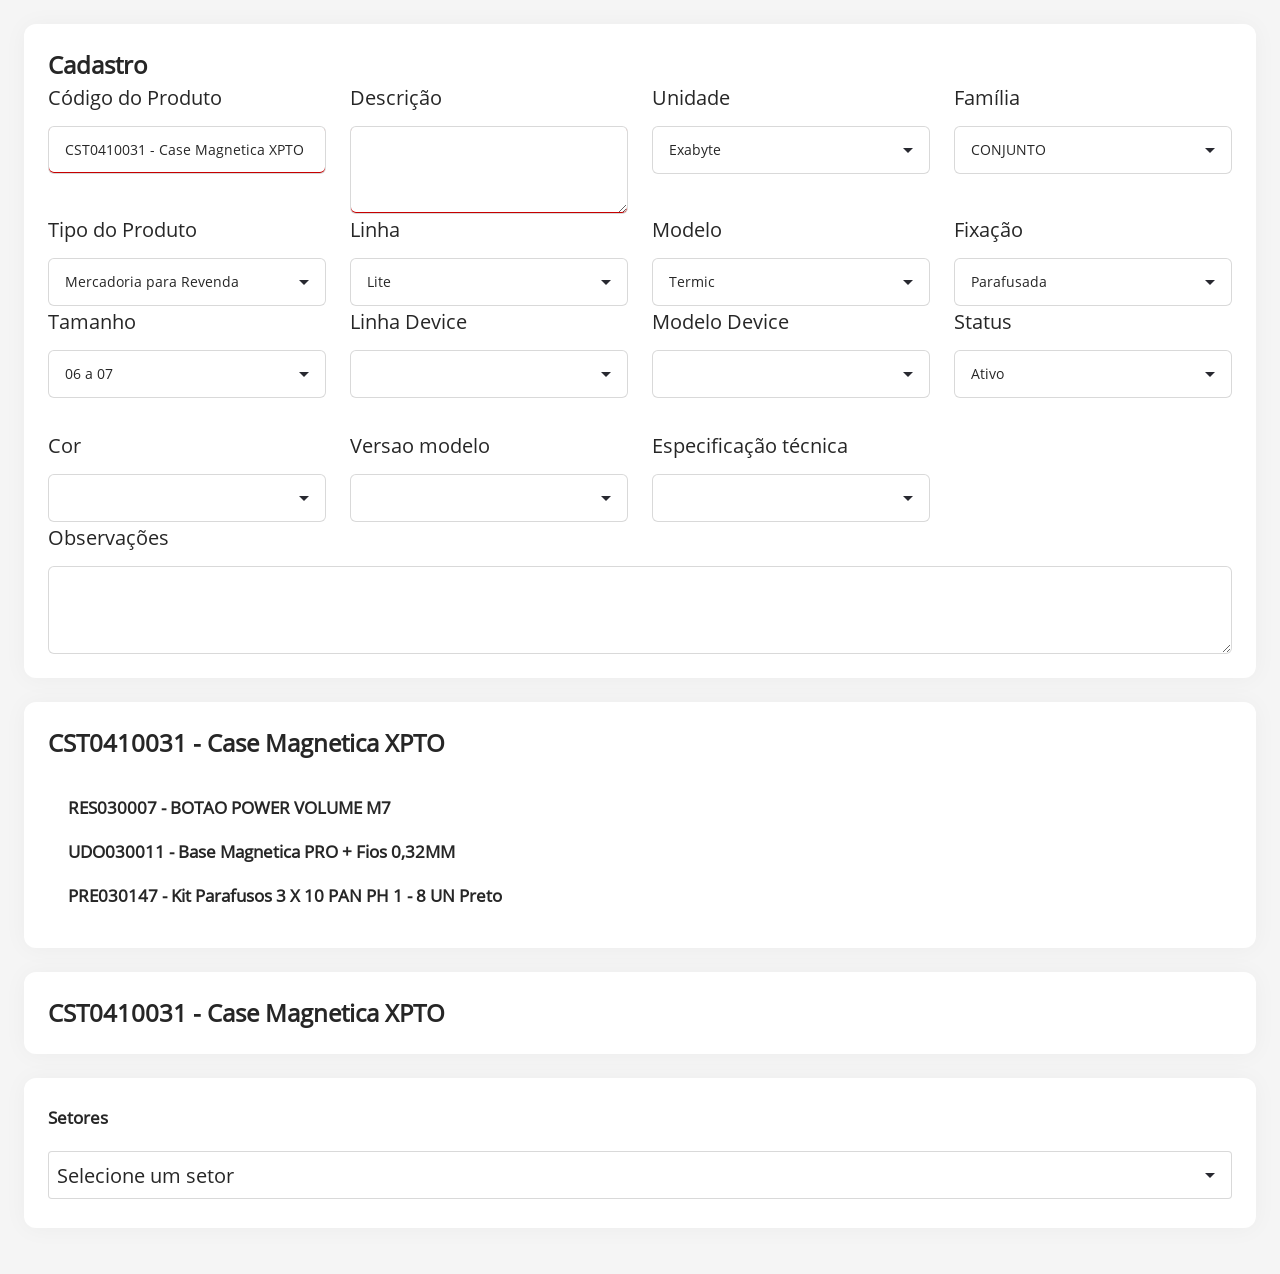
==== commit 1168ec0c: "feat: adiciona botão de adicionar serviço em cada bloco de setor" ====
--- a/views/crm.html
+++ b/views/crm.html
@@ -293,14 +293,14 @@
                 </div>
                 
                 <div data-v-2e3b20c7="">
-                    <label data-v-2e3b20c7="">Tablet <i data-v-2e3b20c7="" title="Editar Tablet" class="bi bi-gear-fill adicionarItem"></i></label>
+                    <label data-v-2e3b20c7="">Linha Device <i data-v-2e3b20c7="" title="Editar Tablet" class="bi bi-gear-fill adicionarItem"></i></label>
                     <select data-v-2e3b20c7="">
                         <option data-v-2e3b20c7=""></option>
                     </select>
                 </div>
                 
                 <div data-v-2e3b20c7="">
-                    <label data-v-2e3b20c7="">Versão <i data-v-2e3b20c7="" title="Editar Versão" class="bi bi-gear-fill adicionarItem"></i></label>
+                    <label data-v-2e3b20c7="">Modelo Device <i data-v-2e3b20c7="" title="Editar Versão" class="bi bi-gear-fill adicionarItem"></i></label>
                     <select data-v-2e3b20c7="">
                         <option data-v-2e3b20c7=""></option>
                     </select>
@@ -330,13 +330,16 @@
                             <option data-v-2e3b20c7=""></option>
                         </select>
                     </div>
-
-                </div>
-
-                <div data-v-2e3b20c7="" class="grid">
-                    <label data-v-2e3b20c7="">Especificações </label>
-                    <textarea></textarea>                
-                </div>
+                    <div data-v-2e3b20c7="">
+                        <label data-v-2e3b20c7="">Especificação técnica <i data-v-2e3b20c7="" title="Editar Tablet" class="bi bi-gear-fill adicionarItem"></i></label>
+                        <select data-v-2e3b20c7="">
+                            <option data-v-2e3b20c7=""></option>
+                        </select>
+                    </div>
+
+
+                </div>
+
                     
                 <div data-v-2e3b20c7="" class="grid">
                     <label data-v-2e3b20c7="">Observações </label>
@@ -363,8 +366,10 @@
             </div>
             
             <div class="card bloco margem">
-            
-                <h3>Setores</h3>
+                <div style="display: flex; justify-content: space-between; align-items: center;">
+                    <h3>Setores</h3>
+                    
+                </div>
                 <select class="setor-listbox" onchange="selecionarSetor(this.value)">
                     <option value="">Selecione um setor</option>
                     <option value="Montagem">Montagem</option>
@@ -496,7 +501,10 @@
                 bloco.className = 'card bloco margem';
                 
                 bloco.innerHTML = `
-                    <h2>${setor}</h2>
+                    <div style="display: flex; justify-content: space-between; align-items: center;">
+                        <h2>${setor}</h2>
+                        <button data-v-d90b02e0="" class="bg-sucesso acao-secundaria" style="background-color: var(--cor-sucesso);">Adicionar servico</button>
+                    </div>
                     <select class="servico-listbox" onchange="mostrarDetalhesServico(this.value, this)">
                         <option value="">Selecione um serviço</option>
                         <option value="001">001 - Cortar cabo na ponta</option>
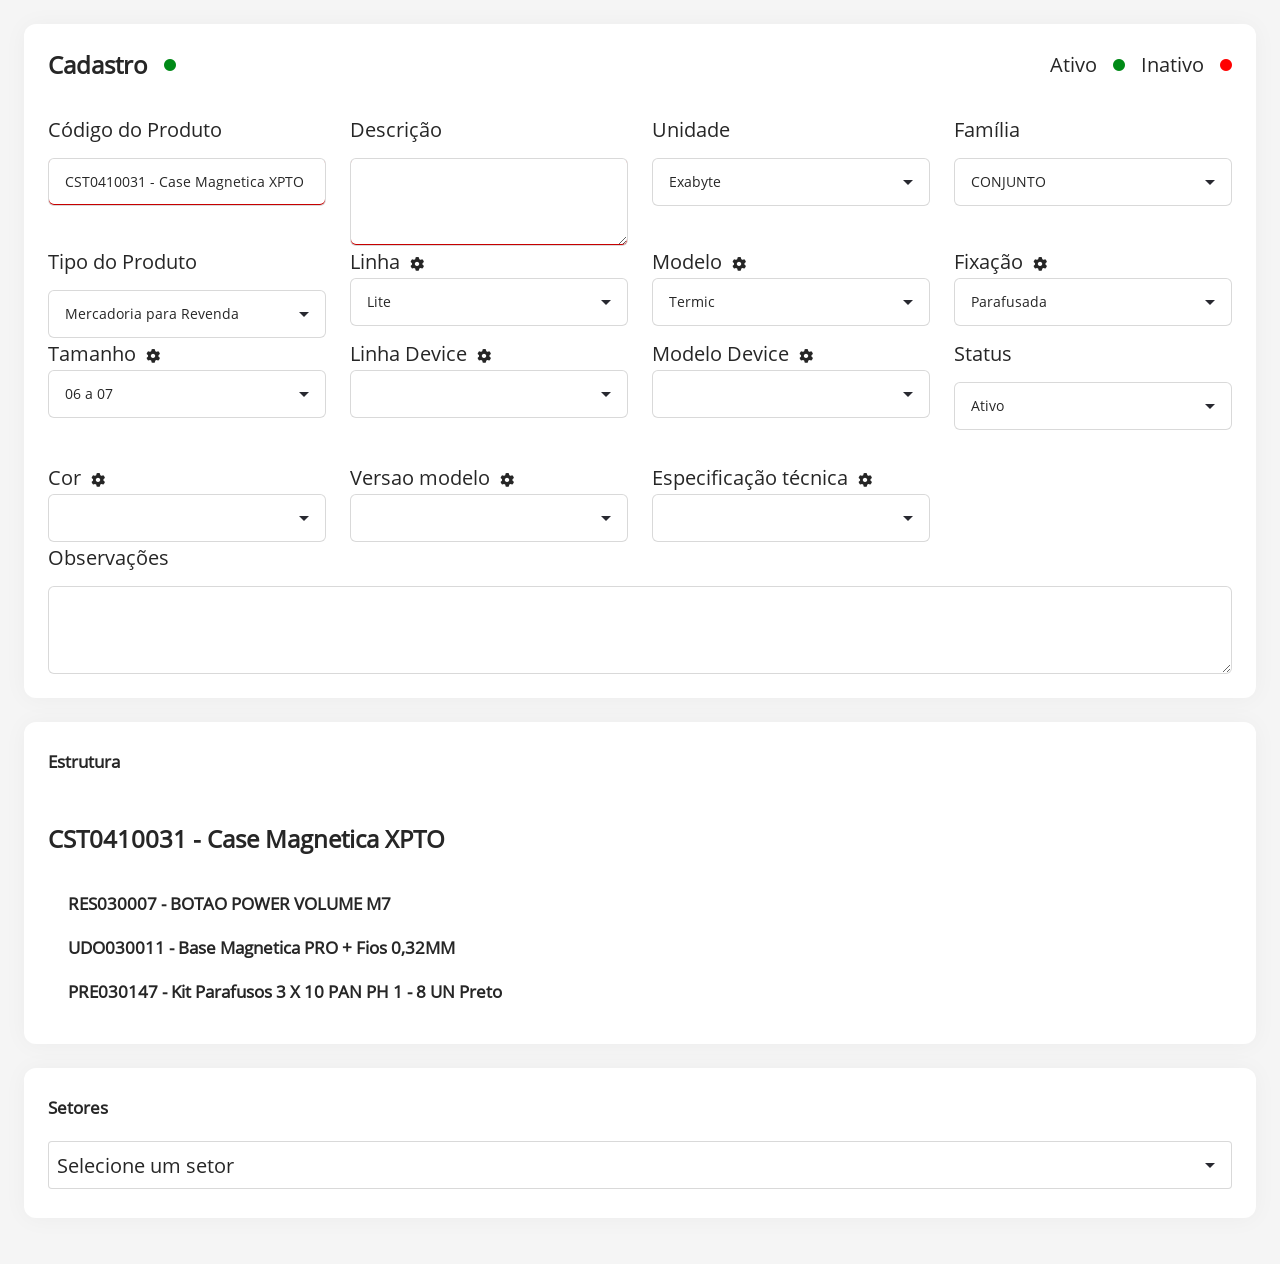
==== commit fbb3dec6: "feat: ajuste no layout dos círculos de status e alinhamento dos elementos" ====
--- a/views/crm.html
+++ b/views/crm.html
@@ -4,6 +4,7 @@
         <meta charset="utf-8" />
         <meta name="viewport" content="width=device-width, initial-scale=1"/>
         <link href="../css/thalamus.css" rel="stylesheet" type="text/css"/>
+        <link rel="stylesheet" href="https://cdnjs.cloudflare.com/ajax/libs/font-awesome/6.5.1/css/all.min.css">
         <style>
             body {
                 margin: 0;
@@ -202,13 +203,65 @@
                 font-size: 1.2em;
                 font-weight: bold;
             }
+            .adicionarItem {
+                cursor: pointer;
+                font-size: 14px;
+                margin-left: 5px;
+                color: var(--cor-fonte);
+            }
+            .adicionarItem:hover {
+                color: var(--cor-primaria);
+            }
+            .modal-table {
+                width: 100%;
+                border-collapse: collapse;
+                margin: 10px 0;
+            }
+            .modal-table tr {
+                border-bottom: 1px solid var(--cor-separador);
+            }
+            .modal-table tr:last-child {
+                border-bottom: none;
+            }
+            .modal-table td {
+                padding: 8px;
+                text-align: left;
+            }
+            .modal-table td:last-child {
+                text-align: right;
+            }
+            .modal-table .fa-trash {
+                cursor: pointer;
+                color: var(--cor-erro);
+                margin-left: 10px;
+            }
+            .modal-table .fa-trash:hover {
+                color: var(--cor-erro-escura);
+            }
+            .modal-input {
+                width: 100%;
+                padding: 8px;
+                margin-top: 10px;
+                border: 1px solid var(--cor-separador);
+                border-radius: 4px;
+                box-sizing: border-box;
+            }
         </style>
     </head>
     <body>
         <div class="container margem">
 
             <div id="bl1" class="card bloco margem">
-                <h2>Cadastro </h2>
+                <div style="display: flex; align-items: center; justify-content: space-between;">
+                    <div style="display: flex; align-items: center; gap: 1rem;">
+                        <h2 style="margin: 0;">Cadastro</h2>
+                        <i data-v-d90b02e0="" class="fa-solid fa-circle" style="color: var(--cor-sucesso); font-size: 12px;"></i>
+                    </div>
+                    <div data-v-1a0d8160="" style="display: flex; gap: 1rem; align-items: center;">
+                        <span>Ativo</span><i class="fa-solid fa-circle" style="color: var(--cor-sucesso); font-size: 12px;"></i>
+                        <span>Inativo</span><i class="fa-solid fa-circle" style="color: red; font-size: 12px;"></i>
+                    </div>
+                </div><br>
                 <div data-v-2e3b20c7="" class="grid-4">
                     <div data-v-2e3b20c7="">
                         <label data-v-2e3b20c7="">Código do Produto</label>
@@ -244,7 +297,8 @@
                 </div>
                 
                 <div data-v-2e3b20c7="">
-                    <label data-v-2e3b20c7="">Linha <i data-v-2e3b20c7="" title="Editar Linhas" class="bi bi-gear-fill adicionarItem"></i></label>
+                    <label data-v-2e3b20c7="" style="display: inline;">Linha</label>
+                    <i data-v-2e3b20c7="" class="fa-solid fa-gear adicionarItem" title="Adicionar serviço" style="cursor: pointer; font-size: 14px; margin-left: 5px; display: inline;"></i>
                     <select data-v-2e3b20c7="">
                         <option data-v-2e3b20c7="" value="1">Lite</option>
                         <option data-v-2e3b20c7="" value="2">Hard</option>
@@ -253,7 +307,8 @@
                 </div>
                 
                 <div data-v-2e3b20c7="">
-                    <label data-v-2e3b20c7="">Modelo <i data-v-2e3b20c7="" title="Editar Modelos" class="bi bi-gear-fill adicionarItem"></i></label>
+                    <label data-v-2e3b20c7="" style="display: inline;">Modelo</label>
+                    <i data-v-2e3b20c7="" class="fa-solid fa-gear adicionarItem" title="Adicionar serviço" style="cursor: pointer; font-size: 14px; margin-left: 5px; display: inline;"></i>
                     <select data-v-2e3b20c7="">
                         <option data-v-2e3b20c7="" value="1">Termic</option>
                         <option data-v-2e3b20c7="" value="2">Impact</option>
@@ -269,7 +324,8 @@
                 </div>
                 
                 <div data-v-2e3b20c7="">
-                    <label data-v-2e3b20c7="">Fixação <i data-v-2e3b20c7="" title="Editar Fixações" class="bi bi-gear-fill adicionarItem"></i></label>
+                    <label data-v-2e3b20c7="" style="display: inline;">Fixação</label>
+                    <i data-v-2e3b20c7="" class="fa-solid fa-gear adicionarItem" title="Adicionar serviço" style="cursor: pointer; font-size: 14px; margin-left: 5px; display: inline;"></i>
                     <select data-v-2e3b20c7="">
                         <option data-v-2e3b20c7="" value="1">Parafusada</option>
                         <option data-v-2e3b20c7="" value="2">Magnética</option>
@@ -283,7 +339,8 @@
                <div data-v-2e3b20c7="" class="grid-4">
 
                 <div data-v-2e3b20c7="">
-                    <label data-v-2e3b20c7="">Tamanho <i data-v-2e3b20c7="" title="Editar Tamanhos" class="bi bi-gear-fill adicionarItem"></i></label>
+                    <label data-v-2e3b20c7="" style="display: inline;">Tamanho</label>
+                    <i data-v-2e3b20c7="" class="fa-solid fa-gear adicionarItem" title="Adicionar serviço" style="cursor: pointer; font-size: 14px; margin-left: 5px; display: inline;"></i>
                     <select data-v-2e3b20c7="">
                         <option data-v-2e3b20c7="" value="1">06 a 07</option>
                         <option data-v-2e3b20c7="" value="2">08 a 09</option>
@@ -293,14 +350,16 @@
                 </div>
                 
                 <div data-v-2e3b20c7="">
-                    <label data-v-2e3b20c7="">Linha Device <i data-v-2e3b20c7="" title="Editar Tablet" class="bi bi-gear-fill adicionarItem"></i></label>
+                    <label data-v-2e3b20c7="" style="display: inline;">Linha Device</label>
+                    <i data-v-2e3b20c7="" class="fa-solid fa-gear adicionarItem" title="Adicionar serviço" style="cursor: pointer; font-size: 14px; margin-left: 5px; display: inline;"></i>
                     <select data-v-2e3b20c7="">
                         <option data-v-2e3b20c7=""></option>
                     </select>
                 </div>
                 
                 <div data-v-2e3b20c7="">
-                    <label data-v-2e3b20c7="">Modelo Device <i data-v-2e3b20c7="" title="Editar Versão" class="bi bi-gear-fill adicionarItem"></i></label>
+                    <label data-v-2e3b20c7="" style="display: inline;">Modelo Device</label>
+                    <i data-v-2e3b20c7="" class="fa-solid fa-gear adicionarItem" title="Adicionar serviço" style="cursor: pointer; font-size: 14px; margin-left: 5px; display: inline;"></i>
                     <select data-v-2e3b20c7="">
                         <option data-v-2e3b20c7=""></option>
                     </select>
@@ -319,19 +378,22 @@
                 
                 <div data-v-2e3b20c7="" class="grid-4">
                     <div data-v-2e3b20c7="">
-                        <label data-v-2e3b20c7="">Cor <i data-v-2e3b20c7="" title="Editar Tablet" class="bi bi-gear-fill adicionarItem"></i></label>
+                        <label data-v-2e3b20c7="" style="display: inline;">Cor</label>
+                        <i data-v-2e3b20c7="" class="fa-solid fa-gear adicionarItem" title="Adicionar serviço" style="cursor: pointer; font-size: 14px; margin-left: 5px; display: inline;"></i>
                         <select data-v-2e3b20c7="">
                             <option data-v-2e3b20c7=""></option>
                         </select>
                     </div>
                     <div data-v-2e3b20c7="">
-                        <label data-v-2e3b20c7="">Versao modelo <i data-v-2e3b20c7="" title="Editar Tablet" class="bi bi-gear-fill adicionarItem"></i></label>
+                        <label data-v-2e3b20c7="" style="display: inline;">Versao modelo</label>
+                        <i data-v-2e3b20c7="" class="fa-solid fa-gear adicionarItem" title="Adicionar serviço" style="cursor: pointer; font-size: 14px; margin-left: 5px; display: inline;"></i>
                         <select data-v-2e3b20c7="">
                             <option data-v-2e3b20c7=""></option>
                         </select>
                     </div>
                     <div data-v-2e3b20c7="">
-                        <label data-v-2e3b20c7="">Especificação técnica <i data-v-2e3b20c7="" title="Editar Tablet" class="bi bi-gear-fill adicionarItem"></i></label>
+                        <label data-v-2e3b20c7="" style="display: inline;">Especificação técnica</label>
+                        <i data-v-2e3b20c7="" class="fa-solid fa-gear adicionarItem" title="Adicionar serviço" style="cursor: pointer; font-size: 14px; margin-left: 5px; display: inline;"></i>
                         <select data-v-2e3b20c7="">
                             <option data-v-2e3b20c7=""></option>
                         </select>
@@ -351,21 +413,17 @@
             
             
             <div id="bl2" id="estrutura" class="card bloco margem">
+                <h3>Estrutura</h3><br>
                 <h2>CST0410031 - Case Magnetica XPTO</h2>
                 <br>
                 <div style="margin-left: 20px;" id="lista1">
-                    <h3 onclick="atualizarTitulo(this)">RES030007 - BOTAO POWER VOLUME M7</h3>
-                    <h3 onclick="atualizarTitulo(this)">UDO030011 - Base Magnetica PRO + Fios 0,32MM</h3>
-                    <h3 onclick="atualizarTitulo(this)">PRE030147 - Kit Parafusos 3 X 10 PAN PH 1 - 8 UN Preto</h3>
+                    <h3 onclick="">RES030007 - BOTAO POWER VOLUME M7</h3>
+                    <h3 onclick="">UDO030011 - Base Magnetica PRO + Fios 0,32MM</h3>
+                    <h3 onclick="">PRE030147 - Kit Parafusos 3 X 10 PAN PH 1 - 8 UN Preto</h3>
                 </div>
             </div>
             
-            
-            <div id="bl3" class="card bloco margem">
-                <h2 id="h21">CST0410031 - Case Magnetica XPTO</h2>
-            </div>
-            
-            <div class="card bloco margem">
+             <div class="card bloco margem">
                 <div style="display: flex; justify-content: space-between; align-items: center;">
                     <h3>Setores</h3>
                     
@@ -444,6 +502,333 @@
             </div>
         </div>
 
+        <!-- Modal de Linhas -->
+        <div id="modalLinhas" class="modal">
+            <div class="modal-content">
+                <div class="modal-header">
+                    <h3>Gerenciar Linhas</h3>
+                    <button class="btn-fechar" onclick="fecharModal('modalLinhas')">×</button>
+                </div>
+                <div class="modal-body">
+                    <div data-v-68ae7a00="" class="margem">
+                        <div data-v-68ae7a00="" class="alinha-centro">
+                            <h2 data-v-68ae7a00="">Linha</h2>
+                        </div>
+                        <table class="modal-table">
+                            <tbody id="lista-linhas">
+                                <tr>
+                                    <td>Lite</td>
+                                    <td><i class="fa-solid fa-trash" title="Excluir Item" onclick="excluirLinha(this)"></i></td>
+                                </tr>
+                                <tr>
+                                    <td>Hard</td>
+                                    <td><i class="fa-solid fa-trash" title="Excluir Item" onclick="excluirLinha(this)"></i></td>
+                                </tr>
+                                <tr>
+                                    <td>N/A</td>
+                                    <td><i class="fa-solid fa-trash" title="Excluir Item" onclick="excluirLinha(this)"></i></td>
+                                </tr>
+                            </tbody>
+                        </table>
+                        <input data-v-68ae7a00="" type="text" id="nova-linha" placeholder="Adicionar Novo Item" onkeypress="adicionarLinha(event)">
+                    </div>
+                </div>
+            </div>
+        </div>
+
+        <!-- Modal de Modelos -->
+        <div id="modalModelos" class="modal">
+            <div class="modal-content">
+                <div class="modal-header">
+                    <h3>Gerenciar Modelos</h3>
+                    <button class="btn-fechar" onclick="fecharModal('modalModelos')">×</button>
+                </div>
+                <div class="modal-body">
+                    <div data-v-68ae7a00="" class="margem">
+                        <div data-v-68ae7a00="" class="alinha-centro">
+                            <h2 data-v-68ae7a00="">Modelo</h2>
+                        </div>
+                        <table class="modal-table">
+                            <tbody id="lista-modelos">
+                                <tr>
+                                    <td>Termic</td>
+                                    <td><i class="fa-solid fa-trash" title="Excluir Item" onclick="excluirModelo(this)"></i></td>
+                                </tr>
+                                <tr>
+                                    <td>Impact</td>
+                                    <td><i class="fa-solid fa-trash" title="Excluir Item" onclick="excluirModelo(this)"></i></td>
+                                </tr>
+                                <tr>
+                                    <td>Extreme</td>
+                                    <td><i class="fa-solid fa-trash" title="Excluir Item" onclick="excluirModelo(this)"></i></td>
+                                </tr>
+                                <tr>
+                                    <td>Explosion</td>
+                                    <td><i class="fa-solid fa-trash" title="Excluir Item" onclick="excluirModelo(this)"></i></td>
+                                </tr>
+                                <tr>
+                                    <td>Vision</td>
+                                    <td><i class="fa-solid fa-trash" title="Excluir Item" onclick="excluirModelo(this)"></i></td>
+                                </tr>
+                                <tr>
+                                    <td>Manipulo</td>
+                                    <td><i class="fa-solid fa-trash" title="Excluir Item" onclick="excluirModelo(this)"></i></td>
+                                </tr>
+                                <tr>
+                                    <td>N/A</td>
+                                    <td><i class="fa-solid fa-trash" title="Excluir Item" onclick="excluirModelo(this)"></i></td>
+                                </tr>
+                                <tr>
+                                    <td>Automotiva</td>
+                                    <td><i class="fa-solid fa-trash" title="Excluir Item" onclick="excluirModelo(this)"></i></td>
+                                </tr>
+                                <tr>
+                                    <td>Indoor</td>
+                                    <td><i class="fa-solid fa-trash" title="Excluir Item" onclick="excluirModelo(this)"></i></td>
+                                </tr>
+                                <tr>
+                                    <td>5 Pinos</td>
+                                    <td><i class="fa-solid fa-trash" title="Excluir Item" onclick="excluirModelo(this)"></i></td>
+                                </tr>
+                            </tbody>
+                        </table>
+                        <input data-v-68ae7a00="" type="text" id="novo-modelo" placeholder="Adicionar Novo Item" onkeypress="adicionarModelo(event)">
+                    </div>
+                </div>
+            </div>
+        </div>
+
+        <!-- Modal de Fixações -->
+        <div id="modalFixacoes" class="modal">
+            <div class="modal-content">
+                <div class="modal-header">
+                    <h3>Gerenciar Fixações</h3>
+                    <button class="btn-fechar" onclick="fecharModal('modalFixacoes')">×</button>
+                </div>
+                <div class="modal-body">
+                    <div data-v-68ae7a00="" class="margem">
+                        <div data-v-68ae7a00="" class="alinha-centro">
+                            <h2 data-v-68ae7a00="">Fixação</h2>
+                        </div>
+                        <table class="modal-table">
+                            <tbody id="lista-fixacoes">
+                                <tr>
+                                    <td>Parafusada</td>
+                                    <td><i class="fa-solid fa-trash" title="Excluir Item" onclick="excluirFixacao(this)"></i></td>
+                                </tr>
+                                <tr>
+                                    <td>Magnética</td>
+                                    <td><i class="fa-solid fa-trash" title="Excluir Item" onclick="excluirFixacao(this)"></i></td>
+                                </tr>
+                                <tr>
+                                    <td>Sem Fixação</td>
+                                    <td><i class="fa-solid fa-trash" title="Excluir Item" onclick="excluirFixacao(this)"></i></td>
+                                </tr>
+                                <tr>
+                                    <td>Adesivada</td>
+                                    <td><i class="fa-solid fa-trash" title="Excluir Item" onclick="excluirFixacao(this)"></i></td>
+                                </tr>
+                                <tr>
+                                    <td>Esfera</td>
+                                    <td><i class="fa-solid fa-trash" title="Excluir Item" onclick="excluirFixacao(this)"></i></td>
+                                </tr>
+                            </tbody>
+                        </table>
+                        <input data-v-68ae7a00="" type="text" id="nova-fixacao" placeholder="Adicionar Novo Item" onkeypress="adicionarFixacao(event)">
+                    </div>
+                </div>
+            </div>
+        </div>
+
+        <!-- Modal de Tamanhos -->
+        <div id="modalTamanhos" class="modal">
+            <div class="modal-content">
+                <div class="modal-header">
+                    <h3>Gerenciar Tamanhos</h3>
+                    <button class="btn-fechar" onclick="fecharModal('modalTamanhos')">×</button>
+                </div>
+                <div class="modal-body">
+                    <div data-v-68ae7a00="" class="margem">
+                        <div data-v-68ae7a00="" class="alinha-centro">
+                            <h2 data-v-68ae7a00="">Tamanho</h2>
+                        </div>
+                        <table class="modal-table">
+                            <tbody id="lista-tamanhos">
+                                <tr>
+                                    <td>06 a 07</td>
+                                    <td><i class="fa-solid fa-trash" title="Excluir Item" onclick="excluirTamanho(this)"></i></td>
+                                </tr>
+                                <tr>
+                                    <td>08 a 09</td>
+                                    <td><i class="fa-solid fa-trash" title="Excluir Item" onclick="excluirTamanho(this)"></i></td>
+                                </tr>
+                                <tr>
+                                    <td>10 a 11</td>
+                                    <td><i class="fa-solid fa-trash" title="Excluir Item" onclick="excluirTamanho(this)"></i></td>
+                                </tr>
+                                <tr>
+                                    <td>12 a 13</td>
+                                    <td><i class="fa-solid fa-trash" title="Excluir Item" onclick="excluirTamanho(this)"></i></td>
+                                </tr>
+                            </tbody>
+                        </table>
+                        <input data-v-68ae7a00="" type="text" id="novo-tamanho" placeholder="Adicionar Novo Item" onkeypress="adicionarTamanho(event)">
+                    </div>
+                </div>
+            </div>
+        </div>
+
+        <!-- Modal de Linha Device -->
+        <div id="modalLinhaDevice" class="modal">
+            <div class="modal-content">
+                <div class="modal-header">
+                    <h3>Gerenciar Linha Device</h3>
+                    <button class="btn-fechar" onclick="fecharModal('modalLinhaDevice')">×</button>
+                </div>
+                <div class="modal-body">
+                    <div data-v-68ae7a00="" class="margem">
+                        <div data-v-68ae7a00="" class="alinha-centro">
+                            <h2 data-v-68ae7a00="">Linha Device</h2>
+                        </div>
+                        <table class="modal-table">
+                            <tbody id="lista-linha-device">
+                                <tr>
+                                    <td>iPad</td>
+                                    <td><i class="fa-solid fa-trash" title="Excluir Item" onclick="excluirLinhaDevice(this)"></i></td>
+                                </tr>
+                                <tr>
+                                    <td>Samsung</td>
+                                    <td><i class="fa-solid fa-trash" title="Excluir Item" onclick="excluirLinhaDevice(this)"></i></td>
+                                </tr>
+                            </tbody>
+                        </table>
+                        <input data-v-68ae7a00="" type="text" id="nova-linha-device" placeholder="Adicionar Novo Item" onkeypress="adicionarLinhaDevice(event)">
+                    </div>
+                </div>
+            </div>
+        </div>
+
+        <!-- Modal de Modelo Device -->
+        <div id="modalModeloDevice" class="modal">
+            <div class="modal-content">
+                <div class="modal-header">
+                    <h3>Gerenciar Modelo Device</h3>
+                    <button class="btn-fechar" onclick="fecharModal('modalModeloDevice')">×</button>
+                </div>
+                <div class="modal-body">
+                    <div data-v-68ae7a00="" class="margem">
+                        <div data-v-68ae7a00="" class="alinha-centro">
+                            <h2 data-v-68ae7a00="">Modelo Device</h2>
+                        </div>
+                        <table class="modal-table">
+                            <tbody id="lista-modelo-device">
+                                <tr>
+                                    <td>iPad Pro</td>
+                                    <td><i class="fa-solid fa-trash" title="Excluir Item" onclick="excluirModeloDevice(this)"></i></td>
+                                </tr>
+                                <tr>
+                                    <td>Galaxy Tab</td>
+                                    <td><i class="fa-solid fa-trash" title="Excluir Item" onclick="excluirModeloDevice(this)"></i></td>
+                                </tr>
+                            </tbody>
+                        </table>
+                        <input data-v-68ae7a00="" type="text" id="novo-modelo-device" placeholder="Adicionar Novo Item" onkeypress="adicionarModeloDevice(event)">
+                    </div>
+                </div>
+            </div>
+        </div>
+
+        <!-- Modal de Cores -->
+        <div id="modalCores" class="modal">
+            <div class="modal-content">
+                <div class="modal-header">
+                    <h3>Gerenciar Cores</h3>
+                    <button class="btn-fechar" onclick="fecharModal('modalCores')">×</button>
+                </div>
+                <div class="modal-body">
+                    <div data-v-68ae7a00="" class="margem">
+                        <div data-v-68ae7a00="" class="alinha-centro">
+                            <h2 data-v-68ae7a00="">Cor</h2>
+                        </div>
+                        <table class="modal-table">
+                            <tbody id="lista-cores">
+                                <tr>
+                                    <td>Preto</td>
+                                    <td><i class="fa-solid fa-trash" title="Excluir Item" onclick="excluirCor(this)"></i></td>
+                                </tr>
+                                <tr>
+                                    <td>Branco</td>
+                                    <td><i class="fa-solid fa-trash" title="Excluir Item" onclick="excluirCor(this)"></i></td>
+                                </tr>
+                            </tbody>
+                        </table>
+                        <input data-v-68ae7a00="" type="text" id="nova-cor" placeholder="Adicionar Novo Item" onkeypress="adicionarCor(event)">
+                    </div>
+                </div>
+            </div>
+        </div>
+
+        <!-- Modal de Versão Modelo -->
+        <div id="modalVersaoModelo" class="modal">
+            <div class="modal-content">
+                <div class="modal-header">
+                    <h3>Gerenciar Versão Modelo</h3>
+                    <button class="btn-fechar" onclick="fecharModal('modalVersaoModelo')">×</button>
+                </div>
+                <div class="modal-body">
+                    <div data-v-68ae7a00="" class="margem">
+                        <div data-v-68ae7a00="" class="alinha-centro">
+                            <h2 data-v-68ae7a00="">Versão Modelo</h2>
+                        </div>
+                        <table class="modal-table">
+                            <tbody id="lista-versao-modelo">
+                                <tr>
+                                    <td>V1.0</td>
+                                    <td><i class="fa-solid fa-trash" title="Excluir Item" onclick="excluirVersaoModelo(this)"></i></td>
+                                </tr>
+                                <tr>
+                                    <td>V2.0</td>
+                                    <td><i class="fa-solid fa-trash" title="Excluir Item" onclick="excluirVersaoModelo(this)"></i></td>
+                                </tr>
+                            </tbody>
+                        </table>
+                        <input data-v-68ae7a00="" type="text" id="nova-versao-modelo" placeholder="Adicionar Novo Item" onkeypress="adicionarVersaoModelo(event)">
+                    </div>
+                </div>
+            </div>
+        </div>
+
+        <!-- Modal de Especificação Técnica -->
+        <div id="modalEspecificacaoTecnica" class="modal">
+            <div class="modal-content">
+                <div class="modal-header">
+                    <h3>Gerenciar Especificação Técnica</h3>
+                    <button class="btn-fechar" onclick="fecharModal('modalEspecificacaoTecnica')">×</button>
+                </div>
+                <div class="modal-body">
+                    <div data-v-68ae7a00="" class="margem">
+                        <div data-v-68ae7a00="" class="alinha-centro">
+                            <h2 data-v-68ae7a00="">Especificação Técnica</h2>
+                        </div>
+                        <table class="modal-table">
+                            <tbody id="lista-especificacao-tecnica">
+                                <tr>
+                                    <td>IP67</td>
+                                    <td><i class="fa-solid fa-trash" title="Excluir Item" onclick="excluirEspecificacaoTecnica(this)"></i></td>
+                                </tr>
+                                <tr>
+                                    <td>IP68</td>
+                                    <td><i class="fa-solid fa-trash" title="Excluir Item" onclick="excluirEspecificacaoTecnica(this)"></i></td>
+                                </tr>
+                            </tbody>
+                        </table>
+                        <input data-v-68ae7a00="" type="text" id="nova-especificacao-tecnica" placeholder="Adicionar Novo Item" onkeypress="adicionarEspecificacaoTecnica(event)">
+                    </div>
+                </div>
+            </div>
+        </div>
+
+        <script src="https://code.jquery.com/jquery-3.6.0.min.js"></script>
         <script>
             const servicos = {
                 '001': {
@@ -503,7 +888,7 @@
                 bloco.innerHTML = `
                     <div style="display: flex; justify-content: space-between; align-items: center;">
                         <h2>${setor}</h2>
-                        <button data-v-d90b02e0="" class="bg-sucesso acao-secundaria" style="background-color: var(--cor-sucesso);">Adicionar servico</button>
+                        <button data-v-d90b02e0="" class="bg-sucesso acao-primaria" style="background-color: var(--cor-sucesso);">Adicionar servico</button>
                     </div>
                     <select class="servico-listbox" onchange="mostrarDetalhesServico(this.value, this)">
                         <option value="">Selecione um serviço</option>
@@ -669,6 +1054,282 @@
                     event.target.style.display = 'none';
                 }
             }
+
+            function excluirLinha(elemento) {
+                if (confirm('Deseja realmente excluir esta linha?')) {
+                    elemento.closest('tr').remove();
+                }
+            }
+
+            function adicionarLinha(event) {
+                if (event.key === 'Enter') {
+                    const input = document.getElementById('nova-linha');
+                    const valor = input.value.trim();
+                    
+                    if (valor) {
+                        const lista = document.getElementById('lista-linhas');
+                        const novaLinha = document.createElement('tr');
+                        novaLinha.innerHTML = `
+                            <td>${valor}</td>
+                            <td><i class="fa-solid fa-trash" title="Excluir Item" onclick="excluirLinha(this)"></i></td>
+                        `;
+                        lista.appendChild(novaLinha);
+                        input.value = '';
+                    }
+                }
+            }
+
+            // Adicionar eventos de clique aos ícones de engrenagem
+            $(document).ready(function() {
+                // Ícone de Linha
+                $('label:contains("Linha")').next('.fa-gear').on('click', function() {
+                    $('#modalLinhas').show();
+                });
+
+                // Ícone de Modelo
+                $('label:contains("Modelo")').next('.fa-gear').on('click', function() {
+                    $('#modalModelos').show();
+                });
+
+                // Ícone de Fixação
+                $('label:contains("Fixação")').next('.fa-gear').on('click', function() {
+                    $('#modalFixacoes').show();
+                });
+
+                // Fechar modais quando clicar no X
+                $('.btn-fechar').on('click', function() {
+                    $(this).closest('.modal').hide();
+                });
+
+                // Fechar modais quando clicar fora
+                $('.modal').on('click', function(e) {
+                    if ($(e.target).hasClass('modal')) {
+                        $(this).hide();
+                    }
+                });
+
+                // Ícone de Tamanho
+                $('label:contains("Tamanho")').next('.fa-gear').on('click', function() {
+                    $('#modalTamanhos').show();
+                });
+
+                // Ícone de Linha Device
+                $('label:contains("Linha Device")').next('.fa-gear').on('click', function() {
+                    $('#modalLinhaDevice').show();
+                });
+
+                // Ícone de Modelo Device
+                $('label:contains("Modelo Device")').next('.fa-gear').on('click', function() {
+                    $('#modalModeloDevice').show();
+                });
+
+                // Ícone de Cor
+                $('label:contains("Cor")').next('.fa-gear').on('click', function() {
+                    $('#modalCores').show();
+                });
+
+                // Ícone de Versão Modelo
+                $('label:contains("Versao modelo")').next('.fa-gear').on('click', function() {
+                    $('#modalVersaoModelo').show();
+                });
+
+                // Ícone de Especificação Técnica
+                $('label:contains("Especificação técnica")').next('.fa-gear').on('click', function() {
+                    $('#modalEspecificacaoTecnica').show();
+                });
+            });
+
+            function excluirModelo(elemento) {
+                if (confirm('Deseja realmente excluir este modelo?')) {
+                    elemento.closest('tr').remove();
+                }
+            }
+
+            function adicionarModelo(event) {
+                if (event.key === 'Enter') {
+                    const input = document.getElementById('novo-modelo');
+                    const valor = input.value.trim();
+                    
+                    if (valor) {
+                        const lista = document.getElementById('lista-modelos');
+                        const novaLinha = document.createElement('tr');
+                        novaLinha.innerHTML = `
+                            <td>${valor}</td>
+                            <td><i class="fa-solid fa-trash" title="Excluir Item" onclick="excluirModelo(this)"></i></td>
+                        `;
+                        lista.appendChild(novaLinha);
+                        input.value = '';
+                    }
+                }
+            }
+
+            function excluirFixacao(elemento) {
+                if (confirm('Deseja realmente excluir esta fixação?')) {
+                    elemento.closest('tr').remove();
+                }
+            }
+
+            function adicionarFixacao(event) {
+                if (event.key === 'Enter') {
+                    const input = document.getElementById('nova-fixacao');
+                    const valor = input.value.trim();
+                    
+                    if (valor) {
+                        const lista = document.getElementById('lista-fixacoes');
+                        const novaLinha = document.createElement('tr');
+                        novaLinha.innerHTML = `
+                            <td>${valor}</td>
+                            <td><i class="fa-solid fa-trash" title="Excluir Item" onclick="excluirFixacao(this)"></i></td>
+                        `;
+                        lista.appendChild(novaLinha);
+                        input.value = '';
+                    }
+                }
+            }
+
+            function excluirTamanho(elemento) {
+                if (confirm('Deseja realmente excluir este tamanho?')) {
+                    elemento.closest('tr').remove();
+                }
+            }
+
+            function adicionarTamanho(event) {
+                if (event.key === 'Enter') {
+                    const input = document.getElementById('novo-tamanho');
+                    const valor = input.value.trim();
+                    
+                    if (valor) {
+                        const lista = document.getElementById('lista-tamanhos');
+                        const novaLinha = document.createElement('tr');
+                        novaLinha.innerHTML = `
+                            <td>${valor}</td>
+                            <td><i class="fa-solid fa-trash" title="Excluir Item" onclick="excluirTamanho(this)"></i></td>
+                        `;
+                        lista.appendChild(novaLinha);
+                        input.value = '';
+                    }
+                }
+            }
+
+            function excluirLinhaDevice(elemento) {
+                if (confirm('Deseja realmente excluir esta linha device?')) {
+                    elemento.closest('tr').remove();
+                }
+            }
+
+            function adicionarLinhaDevice(event) {
+                if (event.key === 'Enter') {
+                    const input = document.getElementById('nova-linha-device');
+                    const valor = input.value.trim();
+                    
+                    if (valor) {
+                        const lista = document.getElementById('lista-linha-device');
+                        const novaLinha = document.createElement('tr');
+                        novaLinha.innerHTML = `
+                            <td>${valor}</td>
+                            <td><i class="fa-solid fa-trash" title="Excluir Item" onclick="excluirLinhaDevice(this)"></i></td>
+                        `;
+                        lista.appendChild(novaLinha);
+                        input.value = '';
+                    }
+                }
+            }
+
+            function excluirModeloDevice(elemento) {
+                if (confirm('Deseja realmente excluir este modelo device?')) {
+                    elemento.closest('tr').remove();
+                }
+            }
+
+            function adicionarModeloDevice(event) {
+                if (event.key === 'Enter') {
+                    const input = document.getElementById('novo-modelo-device');
+                    const valor = input.value.trim();
+                    
+                    if (valor) {
+                        const lista = document.getElementById('lista-modelo-device');
+                        const novaLinha = document.createElement('tr');
+                        novaLinha.innerHTML = `
+                            <td>${valor}</td>
+                            <td><i class="fa-solid fa-trash" title="Excluir Item" onclick="excluirModeloDevice(this)"></i></td>
+                        `;
+                        lista.appendChild(novaLinha);
+                        input.value = '';
+                    }
+                }
+            }
+
+            function excluirCor(elemento) {
+                if (confirm('Deseja realmente excluir esta cor?')) {
+                    elemento.closest('tr').remove();
+                }
+            }
+
+            function adicionarCor(event) {
+                if (event.key === 'Enter') {
+                    const input = document.getElementById('nova-cor');
+                    const valor = input.value.trim();
+                    
+                    if (valor) {
+                        const lista = document.getElementById('lista-cores');
+                        const novaLinha = document.createElement('tr');
+                        novaLinha.innerHTML = `
+                            <td>${valor}</td>
+                            <td><i class="fa-solid fa-trash" title="Excluir Item" onclick="excluirCor(this)"></i></td>
+                        `;
+                        lista.appendChild(novaLinha);
+                        input.value = '';
+                    }
+                }
+            }
+
+            function excluirVersaoModelo(elemento) {
+                if (confirm('Deseja realmente excluir esta versão?')) {
+                    elemento.closest('tr').remove();
+                }
+            }
+
+            function adicionarVersaoModelo(event) {
+                if (event.key === 'Enter') {
+                    const input = document.getElementById('nova-versao-modelo');
+                    const valor = input.value.trim();
+                    
+                    if (valor) {
+                        const lista = document.getElementById('lista-versao-modelo');
+                        const novaLinha = document.createElement('tr');
+                        novaLinha.innerHTML = `
+                            <td>${valor}</td>
+                            <td><i class="fa-solid fa-trash" title="Excluir Item" onclick="excluirVersaoModelo(this)"></i></td>
+                        `;
+                        lista.appendChild(novaLinha);
+                        input.value = '';
+                    }
+                }
+            }
+
+            function excluirEspecificacaoTecnica(elemento) {
+                if (confirm('Deseja realmente excluir esta especificação técnica?')) {
+                    elemento.closest('tr').remove();
+                }
+            }
+
+            function adicionarEspecificacaoTecnica(event) {
+                if (event.key === 'Enter') {
+                    const input = document.getElementById('nova-especificacao-tecnica');
+                    const valor = input.value.trim();
+                    
+                    if (valor) {
+                        const lista = document.getElementById('lista-especificacao-tecnica');
+                        const novaLinha = document.createElement('tr');
+                        novaLinha.innerHTML = `
+                            <td>${valor}</td>
+                            <td><i class="fa-solid fa-trash" title="Excluir Item" onclick="excluirEspecificacaoTecnica(this)"></i></td>
+                        `;
+                        lista.appendChild(novaLinha);
+                        input.value = '';
+                    }
+                }
+            }
         </script>
     </body>
 </html> 
